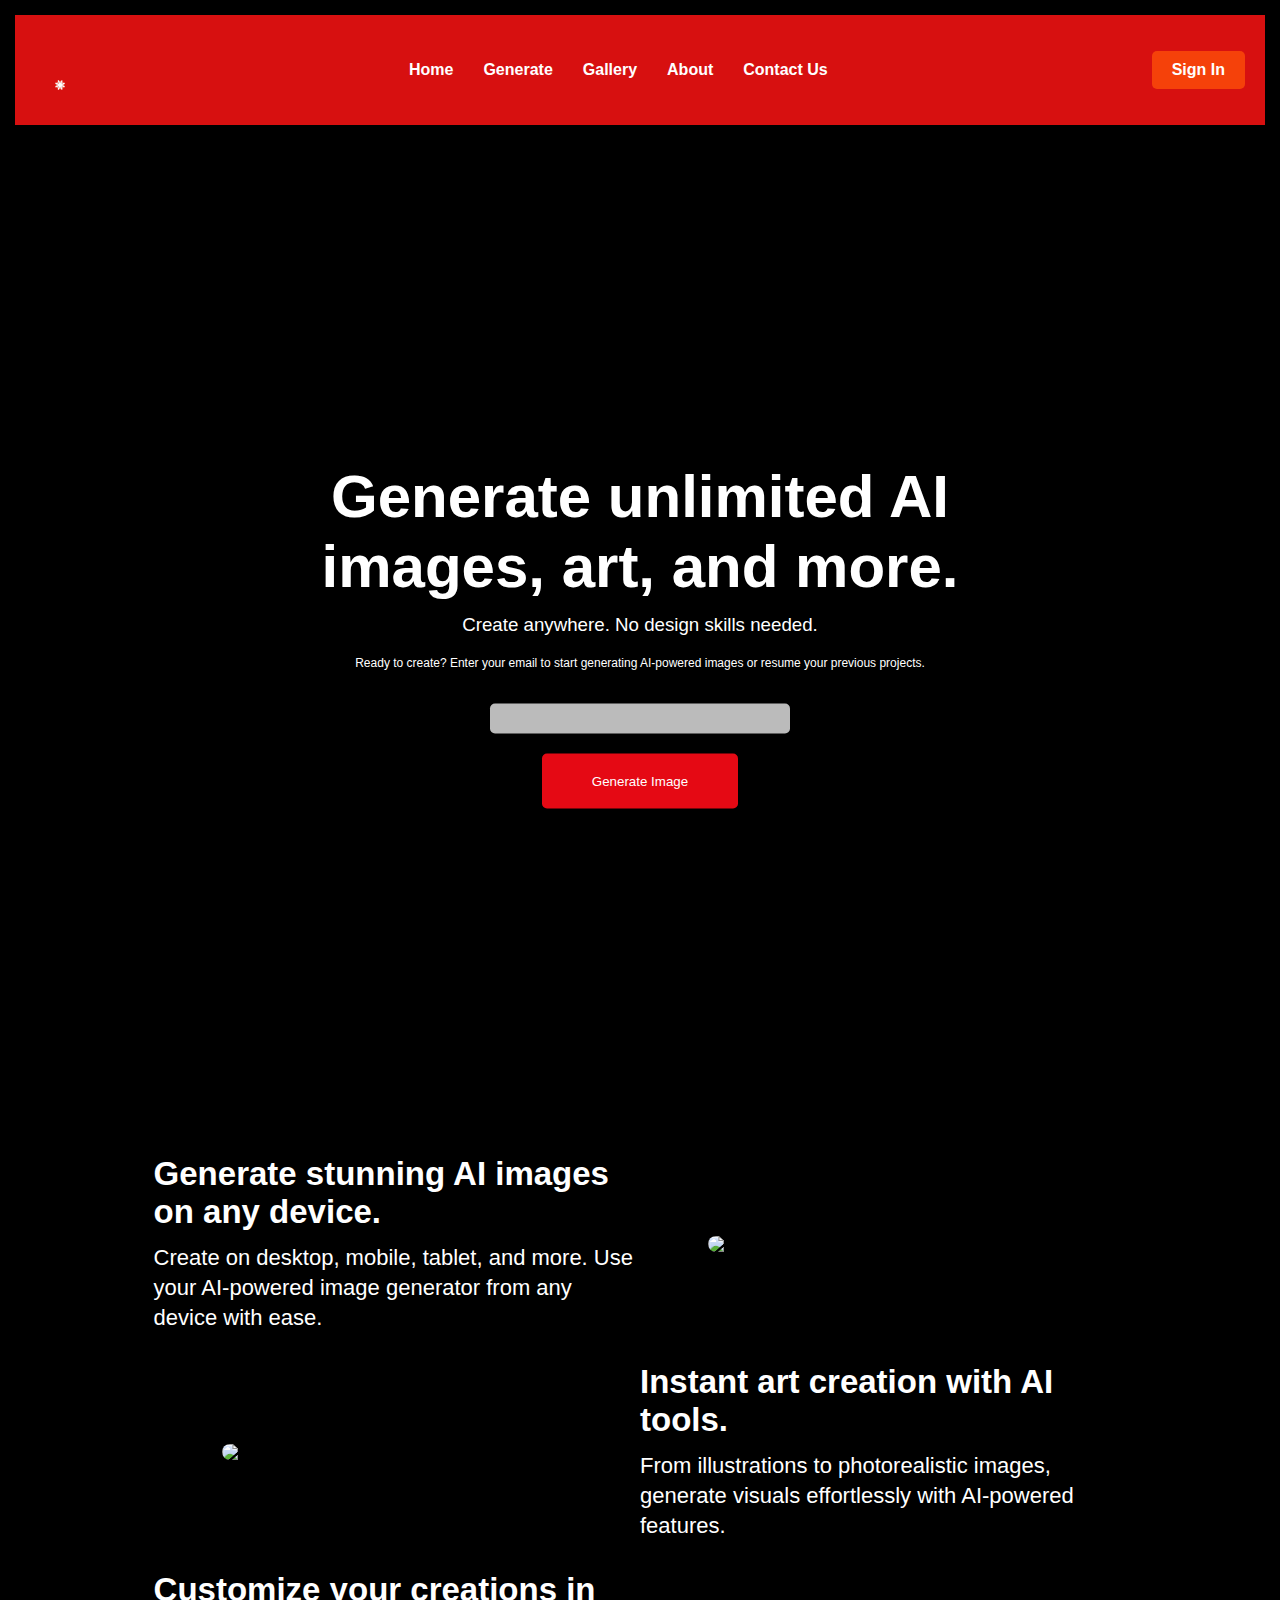
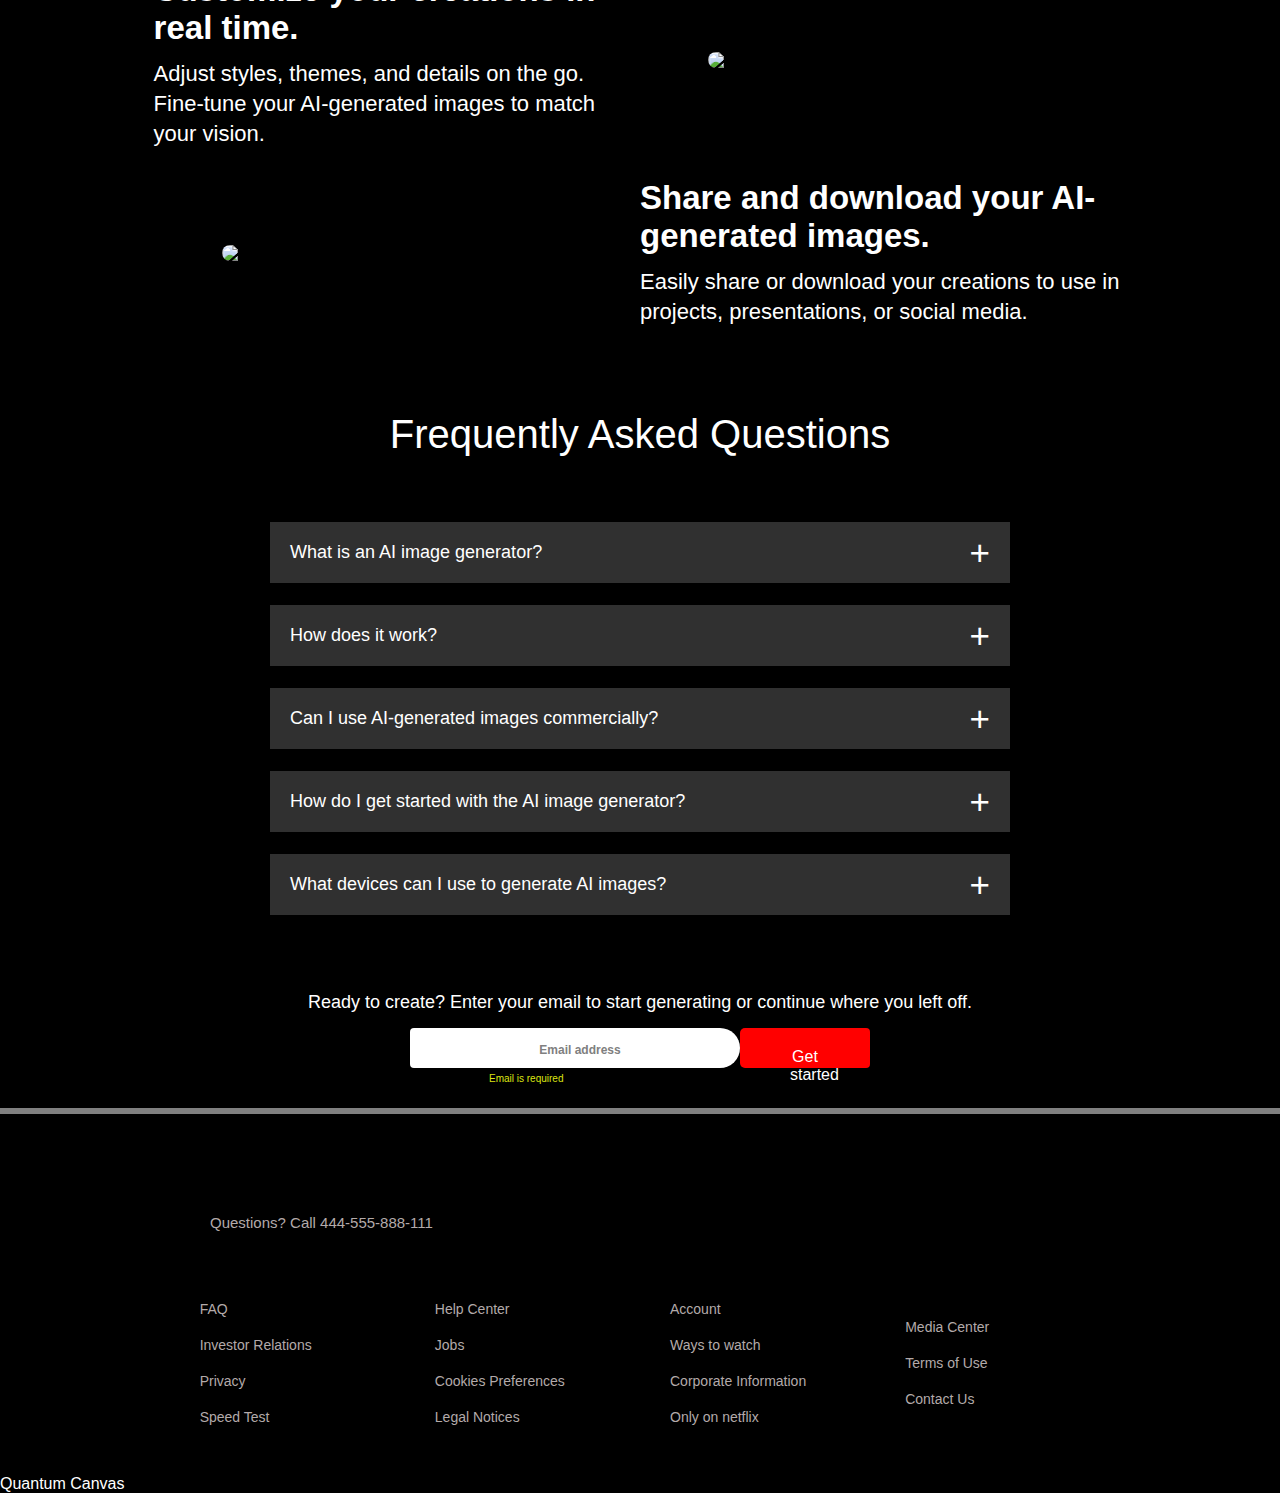
==== ai image generator/index.html @ 0769d2a9 "changes" ====
<!DOCTYPE html>
<html lang="en">
<head>
<meta charset="UTF-8">
<meta name="viewport" content="width=device-width, initial-scale=1.0">
<link rel="stylesheet" href="https://a.pub.network/deepai-org/cls.css">
<link rel="stylesheet" href="https://fonts.googleapis.com/css?family=Audiowide">
<title>Image</title>
<link rel="stylesheet" href="style.css">
<link rel="stylesheet" href="header.css">
<link rel="stylesheet" href="general.css">
</head>
<body>

<div class="header">
<div class="nav">
<img class="logo" src="logo.png">
<ul>
<li><a href="index.html">Home</a></li>
<li><a href="generate.html">Generate</a></li>
<li><a href="gallery.html">Gallery</a></li>
<li><a href="about.html">About</a></li>
<li><a href="contact.html">Contact Us</a></li>
</ul>

<button class="signin">Sign In</button>

</div>


<div class="content">

<h1>Generate unlimited AI images, art, and more.</h1>
<h3>Create anywhere. No design skills needed.</h3>
<p>Ready to create? Enter your email to start generating AI-powered images or resume your previous projects.</p>


<input type="text" id="input">
<button id="btn">Generate Image</button>
<img id="image" class="mainimage" src="" alt="">

</div>
</div>
<div class="features">
    <div class="box1">
      <div class="text">
        <h2>Generate stunning AI images on any device.</h2>
        <p>Create on desktop, mobile, tablet, and more. Use your AI-powered image generator from any device with ease.</p>
      </div>
      <div class="pic">
        <img src="images/feature-1.png" />
      </div>
    </div>
  
    <div class="box1">
      <div class="pic">
        <img src="images/feature-2.png" />
      </div>
      <div class="text">
        <h2>Instant art creation with AI tools.</h2>
        <p>From illustrations to photorealistic images, generate visuals effortlessly with AI-powered features.</p>
      </div>
    </div>
  
    <div class="box1">
      <div class="text">
        <h2>Customize your creations in real time.</h2>
        <p>Adjust styles, themes, and details on the go. Fine-tune your AI-generated images to match your vision.</p>
      </div>
      <div class="pic">
        <img src="images/feature-3.png" />
      </div>
    </div>
  
    <div class="box1">
      <div class="pic">
        <img src="images/feature-4.png" />
      </div>
      <div class="text">
        <h2>Share and download your AI-generated images.</h2>
        <p>Easily share or download your creations to use in projects, presentations, or social media.</p>
      </div>
    </div>
  </div>
  



<div class="faq">
    <h2 style="font-weight: 500;font-size: 40px;">Frequently Asked Questions</h2>
    <ul class="questions">
      <li>
        <input type="radio" name="questions" id="first" />
        <label for="first">
          What is an AI image generator?
        </label>
        <div class="answer">
          <p>An AI image generator uses artificial intelligence to create unique images based on user input. You can create anything from art to photorealistic images without needing any design skills.</p>
        </div>
      </li>
  
      <li>
        <input type="radio" name="questions" id="second" />
        <label for="second">
          How does it work?
        </label>
        <div class="answer">
          <p>You provide a description or prompt, and the AI processes it to generate an image. You can also customize styles, colors, and other features to create exactly what you need.</p>
        </div>
      </li>
  
      <li>
        <input type="radio" name="questions" id="third" />
        <label for="third">
          Can I use AI-generated images commercially?
        </label>
        <div class="answer">
          <p>Yes, depending on the platform's terms and conditions. Make sure to review the usage rights for each image you create to confirm commercial use is allowed.</p>
        </div>
      </li>
  
      <li>
        <input type="radio" name="questions" id="fourth" />
        <label for="fourth">
          How do I get started with the AI image generator?
        </label>
        <div class="answer">
          <p>Simply create an account and start by entering a description for your desired image. You can generate an image in seconds and tweak it as needed.</p>
        </div>
      </li>
  
      <li>
        <input type="radio" name="questions" id="fifth" />
        <label for="fifth">
          What devices can I use to generate AI images?
        </label>
        <div class="answer">
          <p>Our AI image generator works on all major devices, including desktops, tablets, and smartphones. You can create images from anywhere with an internet connection.</p>
        </div>
      </li>
    </ul>
  
    <p style="margin-bottom:15px;">Ready to create? Enter your email to start generating or continue where you left off.</p>
    <form class="input">
      <input class="email" type="email" placeholder="Email address" />
      <button class="getstarted" type="submit">Get started</button>
    </form>
    <small class="note">Email is required</small>
  </div>
  

<div class="footer">
<div class="title"> <h2>Questions? Call 444-555-888-111</h2></div>
<div class="links">
<div class="b1">
<a href="#">FAQ</a>
<a href="#">Investor Relations</a>
<a href="#">Privacy</a>
<a href="#">Speed Test</a>
</div>



<div class="b1">
<a href="#">Help Center</a>
<a href="#">Jobs</a>
<a href="#">Cookies Preferences</a>
<a href="#">Legal Notices</a>
</div>

<div class="b1">
<a href="#">Account</a>
<a href="#">Ways to watch</a>
<a href="#">Corporate Information</a>
<a href="#">Only on netflix</a>
</div>

<div class="b1">
<a href="#">Media Center</a>
<a href="#">Terms of Use</a>
<a href="#">Contact Us</a>

</div>

</div>
</div>


<div class="copyrighttext">
Quantum Canvas
</div>
</div>

</div>
<script src="script.js"></script>

</body>
</html>
---- ai image generator/style.css ----
body {
    font-family: 'Roboto', sans-serif;
    background-color: #141414;
    color: white;
    margin: 0;
    padding: 0;
}


.header{
    background-color: #222;
    text-align: center;   
    background-position: center;
    padding:15px;
    position: relative;
}


.navbar {
    background-color: #222;
    padding: 10px 0;
    display: flex; 
    justify-content: flex-end;
}


nav{
    
    align-items: center;
    display:flex ;
    padding :10px 0;
    
}

.logo{
    width:50px;
    cursor:pointer;
    padding:20px;

}
.navbar ul {
    list-style-type: none;
    padding: 50;
    display: flex;
    justify-content: center;
    justify-content: space-between;
}

.navbar li {
    margin: 0 15px;
}

.navbar a {
    color: white;
    text-decoration: none;
    font-size: 18px;
    transition: color 0.3s;
}

.navbar a:hover {
    color: #e50914; 
}

.content {
    margin-top: 100px;
    text-align: center;
}

input{
    max-width: 350px;
    width: 90%;
    height: 30px;
    border-radius: 20px;
    background: #fffb;
    padding: 5px;
    font-size: 1.2rem;
    color: white;
    text-align: center;
}
input[type="text"] {
    width: 300px;
    padding: 10px;
    margin: 20px auto;
    display: block;
    border: none;
    border-radius: 5px;
}

button {
    padding: 10px 20px;
    background-color: #e50914; 
    color: white;
    border: none;
    border-radius: 5px;
    cursor: pointer;
    transition: background-color 0.3s;
    padding: 20px 50px;
    align-items: center;
}

button:hover {
    background-color: #f40612; 
}

img {
    width:90%;
    max-width: 350px;
    margin-top: 30px;
    border-radius: 10px;
}
---- ai image generator/header.css ----
.header
{
width:100%;
height:100vh;

background-size: cover;
background-position: center;
background-color: black;
position:relative;

}

/* Navigation Bar Styling */
.nav {
display: flex;
justify-content: space-between;
align-items: center;
background-color: #d71010;
padding: 15px 20px;
width:100%;
}

/* Logo Styling */
.logo {
height: 50px;
width: auto;
}

/* Navigation Menu Styling */
.nav ul {
list-style: none;
display: flex;
align-items: center;
}

.nav ul li {
margin: 0 15px;
}

.nav ul li a {
color: #fff;
text-decoration: none;
font-size: 16px;
transition: color 3s ease;
font-weight: bolder;
}

.nav ul li a:hover {

font-size: 23px;
}

/* Sign In Button Styling */
.signin {
background-color: #f5410a;
color: #fff;
border: none;
padding: 10px 20px;
cursor: pointer;
font-size: 16px;
font-weight: bolder;
transition: background-color 0.3s ease;
}

.signin:hover {
background-color: #d64b44;
}


.button
{
outline: none;
border: none;;
}
.content
{
position: absolute;
top:70%;
left:50%;
transform: translate(-50%,-50%);
margin-top: 20px;
background-color: rgb(0, 0, 0);
text-align: center;
}
.content h1
{
font-size: 60px;
line-height: 70px;
width:650px;
font-family: 'Gill Sans', 'Gill Sans MT', Calibri, 'Trebuchet MS', sans-serif;

}
.content h3{
font-family: 'Gill Sans', 'Gill Sans MT', Calibri, 'Trebuchet MS', sans-serif;
margin-bottom: 20px;
margin-top: 12px;
font-weight:200;
}
.content p{
padding-bottom: 14px;
font-size: 12px;
font-weight: 700px;
}
.mainimage
{
    align-content: center;
    align-items: center;
    display: flex;
    margin-left: 150px;;
}
.email
{
height:40px;
border-bottom-left-radius: 4px;
    border-top-left-radius: 4px;
background-color: white;
outline: 0;
border: none;
width:330px;
margin-right: 0px;

}
.email::placeholder
{
font-size: 12px;
padding-left: 10px;
color: gray;
font-weight: 600;
}
.getstarted
{
height: 40px;
margin-left: 0px;
width:130px;
text-align: center;
background-color: red;
color:white;
outline: 0;
border: none;
font-size: 16px;
border-top-right-radius: 4px;
border-bottom-right-radius:4px ;
}
.input
{
display: flex;
align-items: center;
justify-content: center;
}

.features
{
padding:50px 12%;
font-size:22px;
margin-top: 200px;;

}
.box1
{
display: flex;
flex-direction: row;
align-items: center;
flex-wrap: wrap;
width: 100%;
padding:5px 0;


}
.text
{
flex-basis: 50%;
margin-bottom: 20px;

}
.pic
{
flex-basis: 50%;
margin-bottom: 20px;;
}
.pic img
{
display: block;
margin: auto;
width:90%;

}
.text h2{
margin-bottom: 12px;
}
.text p{
line-height: 30px;
font-weight: 200;
}
.faq
{
padding:10px 12%;
text-align:center;
font-size:18px;
}
ul
{
list-style-type: none;


}
.questions
{

margin: 60px auto;
width: 100%;
max-width:750px;
}
.questions li{
list-style: none;
width: 100%;
padding:5px;
}
.questions li label{
display:flex;
background-color: blueviolet;
align-items: center;
padding: 20px;
font-size: 18px;
font-weight: 500;
background-color: #303030;
cursor: pointer;
position:relative;
margin-bottom: 2px;
}
label::after{
content:'+';
position: absolute;
right: 20px;
font-size: 35px;
transition: transform 1s;
}
input[type="radio"]
{
display: none;
}
.questions .answer
{
background-color:#303030;
text-align: left;
padding: 0 20px;
max-height: 0;
overflow: hidden;
margin-top: 6px;
margin-bottom: 6px;
transition: max-height 0.5s,padding 0.5s;
}
.questions input[type="radio"]:checked + label + .answer
{
max-height: 600px;
padding: 30px 20px;
}

.questions input[type="radio"]:checked + label::after
{
transform: rotate(135deg);
}
.note
{

position: absolute;
left: 489px;
font-size: 10px;
color:rgb(219, 229, 18);
padding-top: 5px;
}
.footer
{
display:flex;
flex-direction: column;
border-top:6px solid gray;
margin-top:30px;
width:100%;
}
.title
{
margin-left: 210px;
margin-top: 100px;
color:#b3aaaa
}
.footer h2{
font-size: 15px;
font-weight: 200;

}
.links
{

display: flex;
padding: 20px;
margin-top: 20px;
justify-content: center;

}
.b1
{
display: flex;
flex-direction: column;
padding: 20px;

flex-basis: 18%;
justify-content: center;
align-items: left;
margin-right: 12px;

}
.links a{
text-decoration: none;
font-size: 14px;
color:#b3aaaa;
padding: 10px;;
}
.last
{
display:flex;
flex-direction: column;
margin-left: 210px;
justify-content: left;
color:#b3aaaa;
}
.last button{
margin-bottom: 33px;

}
---- ai image generator/general.css ----
*
{
    font-family: 'Gill Sans', 'Gill Sans MT', Calibri, 'Trebuchet MS', sans-serif;
    margin: 0;
    padding: 0;
    box-sizing: border-box;
}
body
{
    background-color: black;
    color:#fff;
    
}
.links a:hover
{
  color:dodgerblue;
 
}
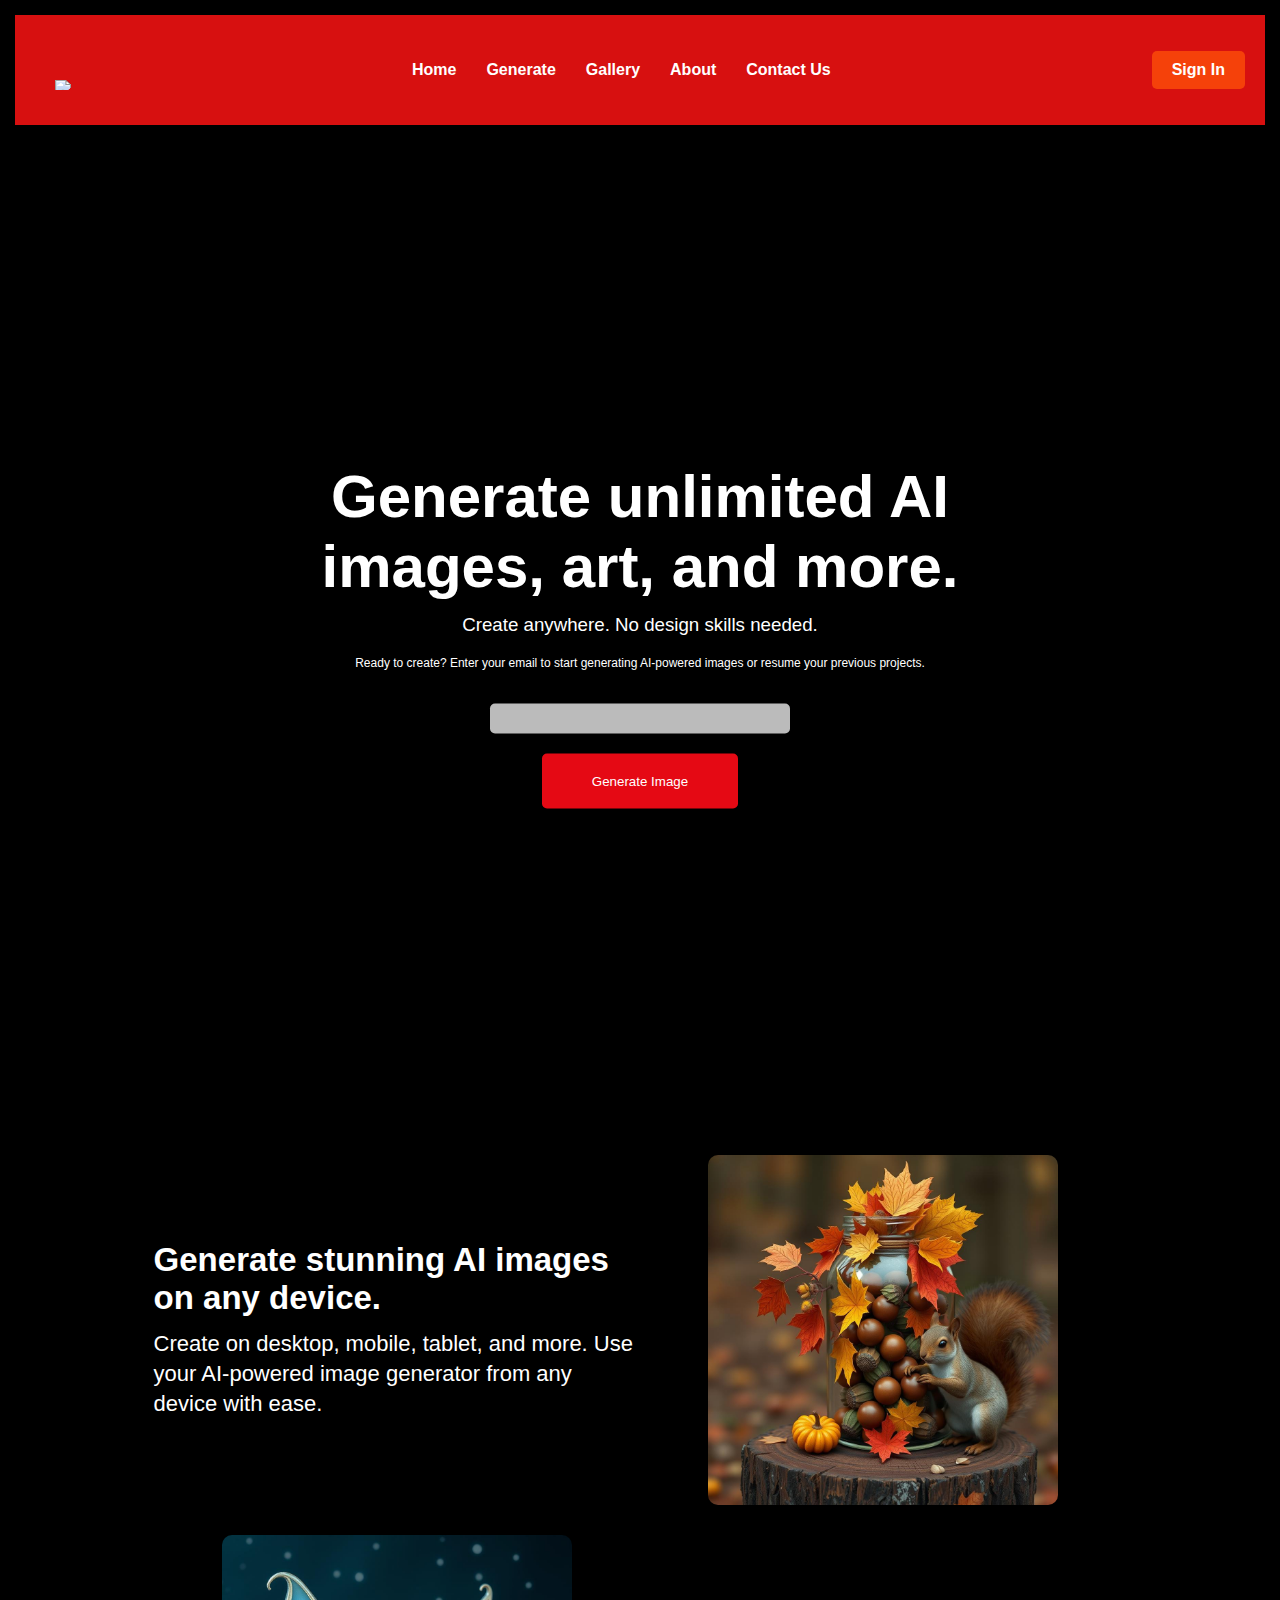
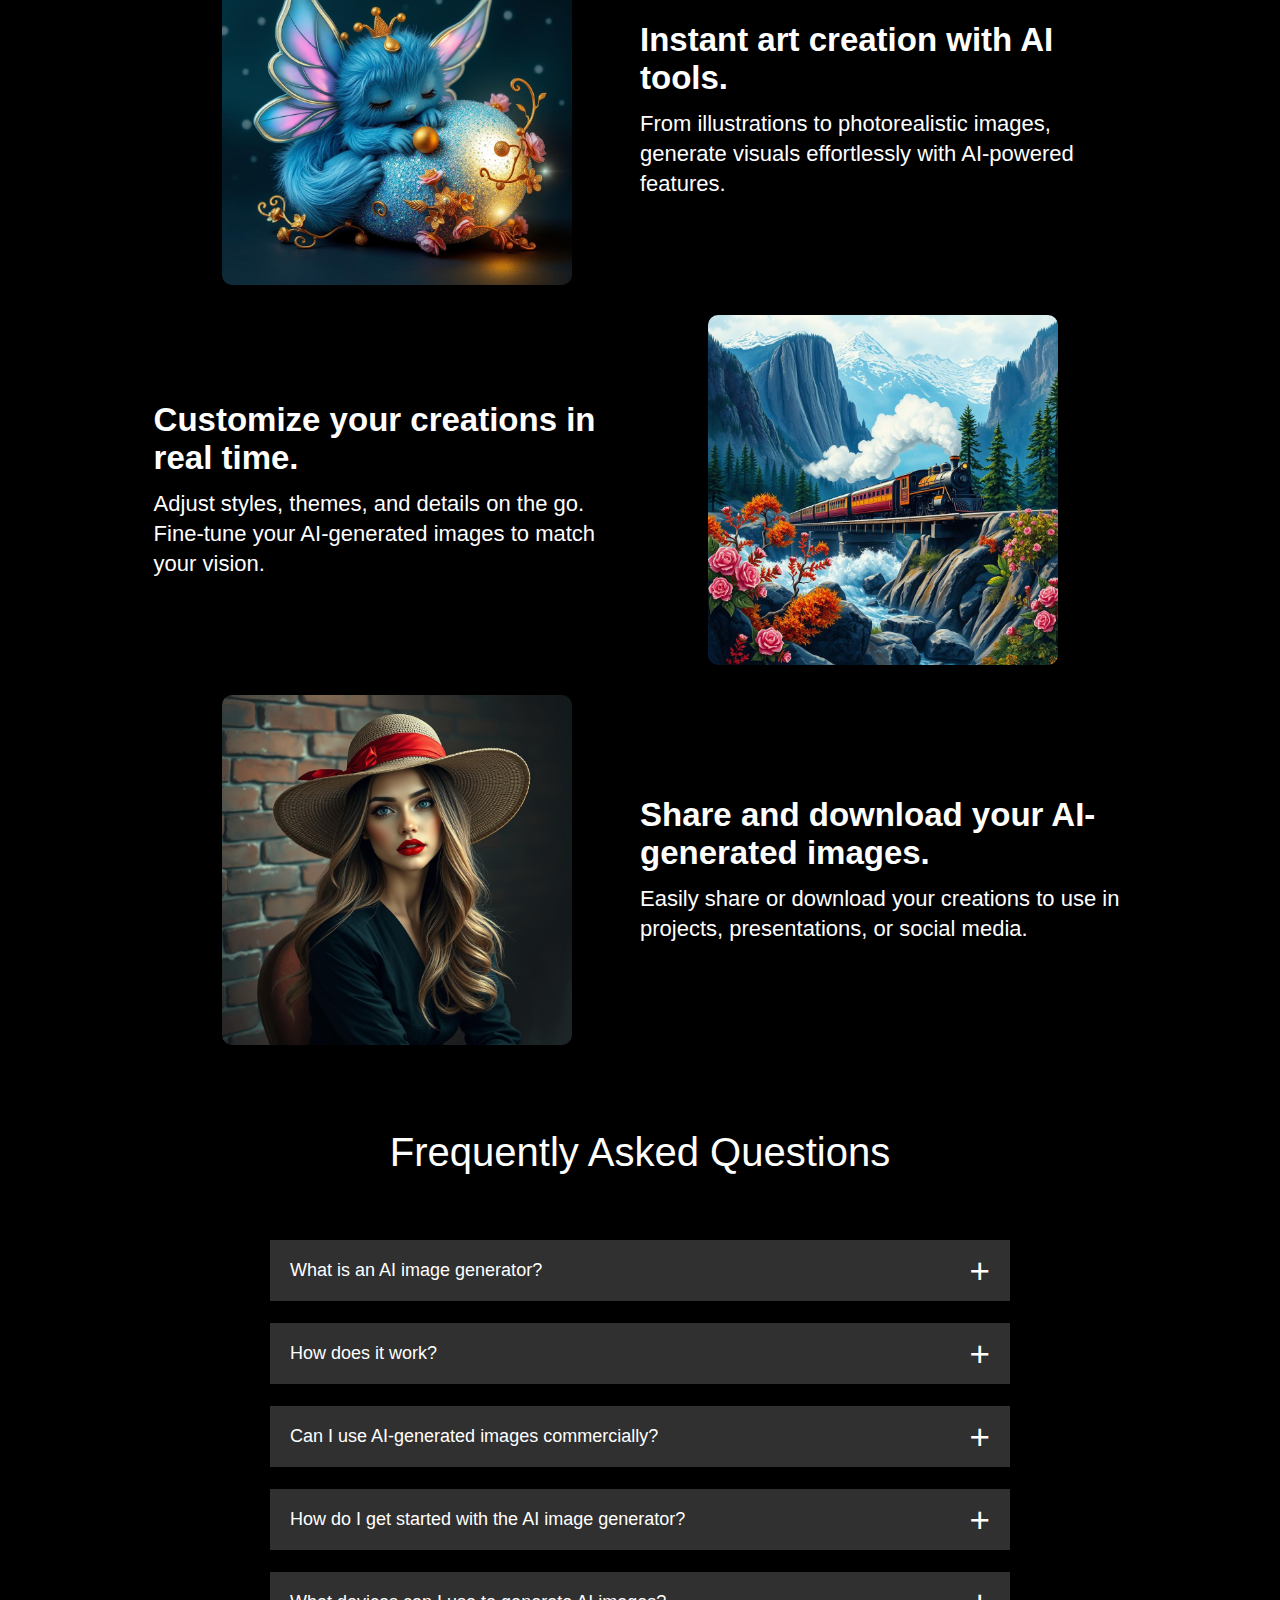
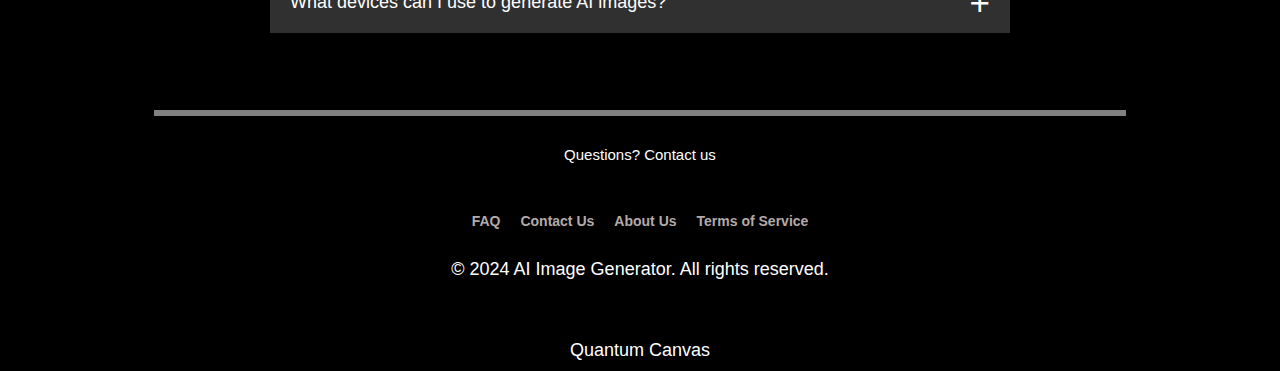
==== commit a2826b6d: "changes" ====
--- a/ai image generator/index.html
+++ b/ai image generator/index.html
@@ -48,13 +48,13 @@
         <p>Create on desktop, mobile, tablet, and more. Use your AI-powered image generator from any device with ease.</p>
       </div>
       <div class="pic">
-        <img src="images/feature-1.png" />
+        <img src="feature1.png" />
       </div>
     </div>
   
     <div class="box1">
       <div class="pic">
-        <img src="images/feature-2.png" />
+        <img src="feature2.png" />
       </div>
       <div class="text">
         <h2>Instant art creation with AI tools.</h2>
@@ -68,13 +68,13 @@
         <p>Adjust styles, themes, and details on the go. Fine-tune your AI-generated images to match your vision.</p>
       </div>
       <div class="pic">
-        <img src="images/feature-3.png" />
+        <img src="feature3.png" />
       </div>
     </div>
   
     <div class="box1">
       <div class="pic">
-        <img src="images/feature-4.png" />
+        <img src="feature4.png" />
       </div>
       <div class="text">
         <h2>Share and download your AI-generated images.</h2>
@@ -140,50 +140,34 @@
       </li>
     </ul>
   
-    <p style="margin-bottom:15px;">Ready to create? Enter your email to start generating or continue where you left off.</p>
+    <!-- <p style="margin-bottom:15px;">Ready to create? Enter your email to start generating or continue where you left off.</p>
     <form class="input">
       <input class="email" type="email" placeholder="Email address" />
       <button class="getstarted" type="submit">Get started</button>
     </form>
     <small class="note">Email is required</small>
   </div>
+   -->
+
+   <footer class="footer">
+    <div class="footer-content">
+      <div class="contact-info">
+        <h2>Questions? Contact us</h2>
+      </div>
   
-
-<div class="footer">
-<div class="title"> <h2>Questions? Call 444-555-888-111</h2></div>
-<div class="links">
-<div class="b1">
-<a href="#">FAQ</a>
-<a href="#">Investor Relations</a>
-<a href="#">Privacy</a>
-<a href="#">Speed Test</a>
-</div>
-
-
-
-<div class="b1">
-<a href="#">Help Center</a>
-<a href="#">Jobs</a>
-<a href="#">Cookies Preferences</a>
-<a href="#">Legal Notices</a>
-</div>
-
-<div class="b1">
-<a href="#">Account</a>
-<a href="#">Ways to watch</a>
-<a href="#">Corporate Information</a>
-<a href="#">Only on netflix</a>
-</div>
-
-<div class="b1">
-<a href="#">Media Center</a>
-<a href="#">Terms of Use</a>
-<a href="#">Contact Us</a>
-
-</div>
-
-</div>
-</div>
+      <div class="links">
+        <a href="#">FAQ</a>
+        <a href="#">Contact Us</a>
+        <a href="#">About Us</a>
+        <a href="#">Terms of Service</a>
+      </div>
+    </div>
+  
+    <div class="copyright">
+      <p>&copy; 2024 AI Image Generator. All rights reserved.</p>
+    </div>
+  </footer>
+  
 
 
 <div class="copyrighttext">
--- a/ai image generator/header.css
+++ b/ai image generator/header.css
@@ -10,7 +10,7 @@
 
 }
 
-/* Navigation Bar Styling */
+
 .nav {
 display: flex;
 justify-content: space-between;
@@ -270,11 +270,14 @@
 }
 .footer
 {
+  
+    padding: 30px;
 display:flex;
 flex-direction: column;
 border-top:6px solid gray;
 margin-top:30px;
 width:100%;
+margin-bottom: 30px;
 }
 .title
 {
@@ -313,6 +316,7 @@
 font-size: 14px;
 color:#b3aaaa;
 padding: 10px;;
+font-weight: bolder;
 }
 .last
 {
--- a/ai image generator/general.css
+++ b/ai image generator/general.css
@@ -9,11 +9,11 @@
 body
 {
     background-color: black;
-    color:#fff;
+
     
 }
 .links a:hover
 {
-  color:dodgerblue;
+  color:rgb(239, 47, 9);
  
 } 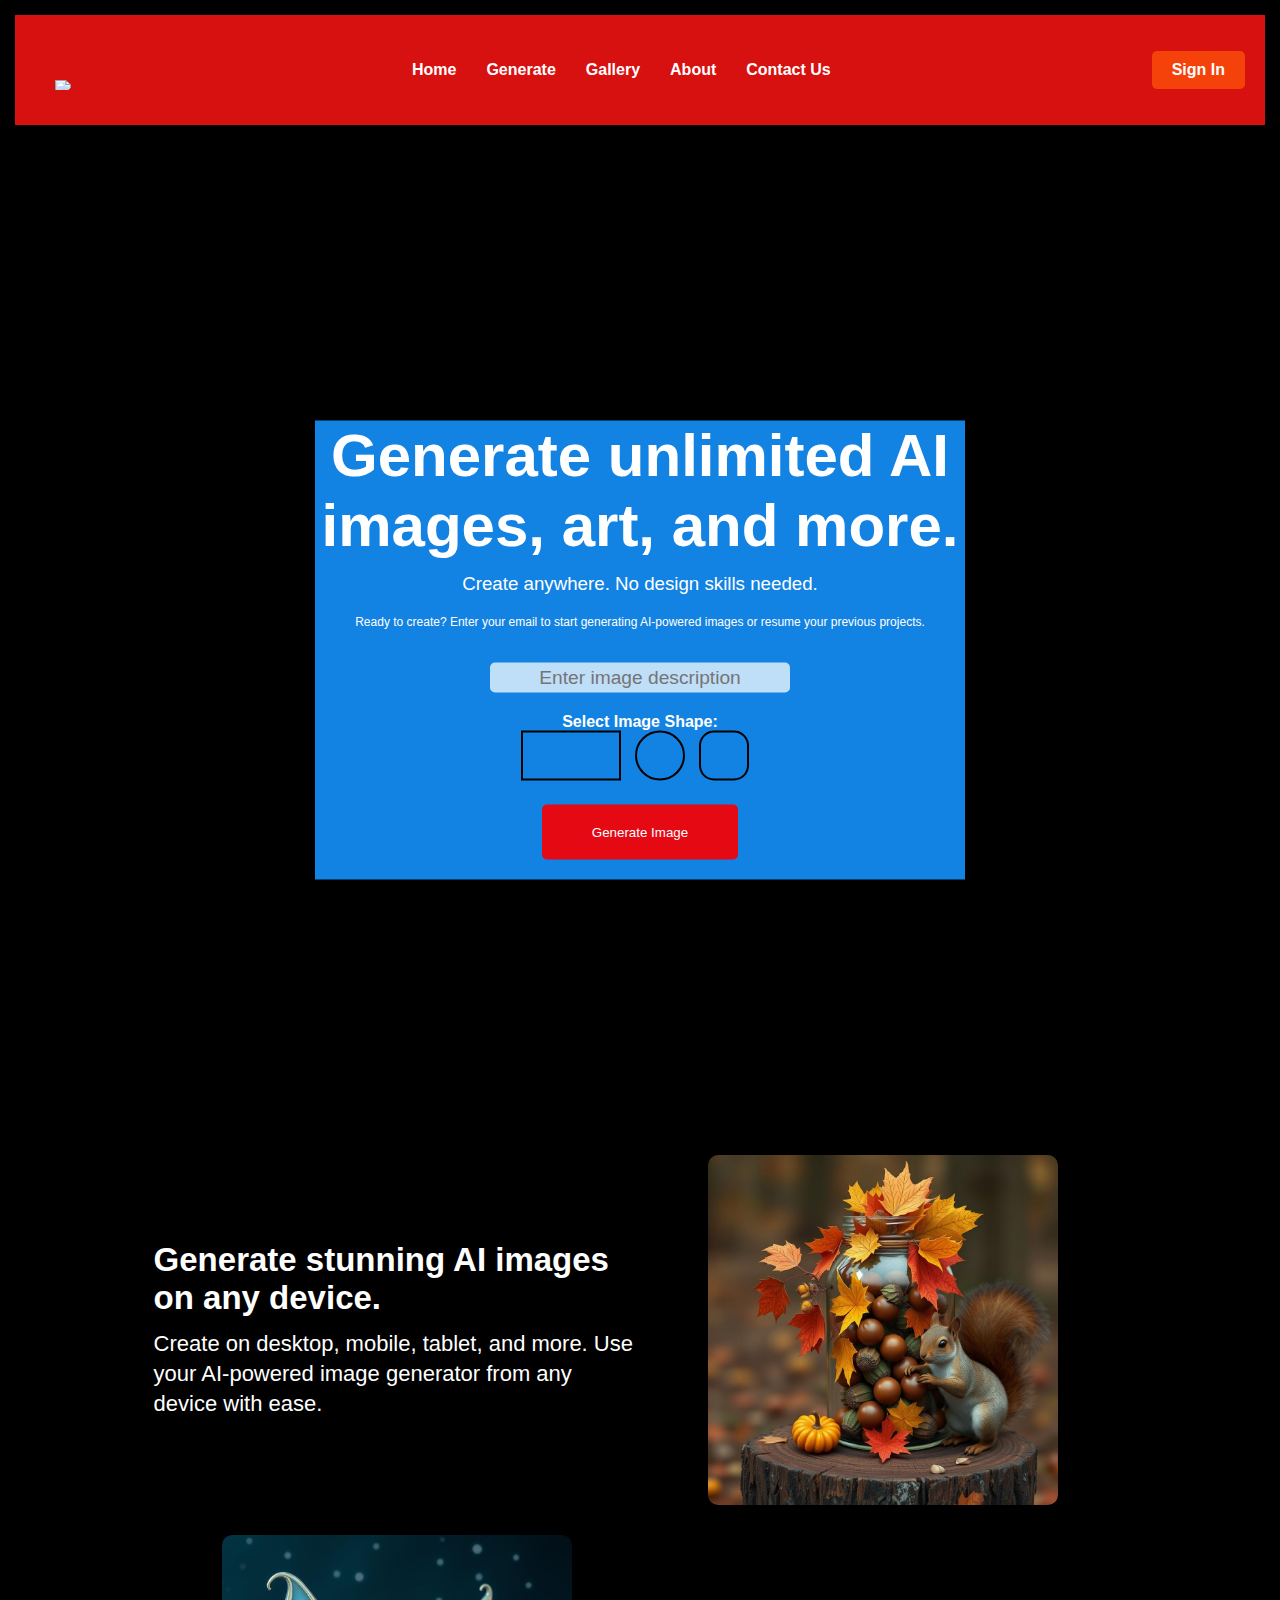
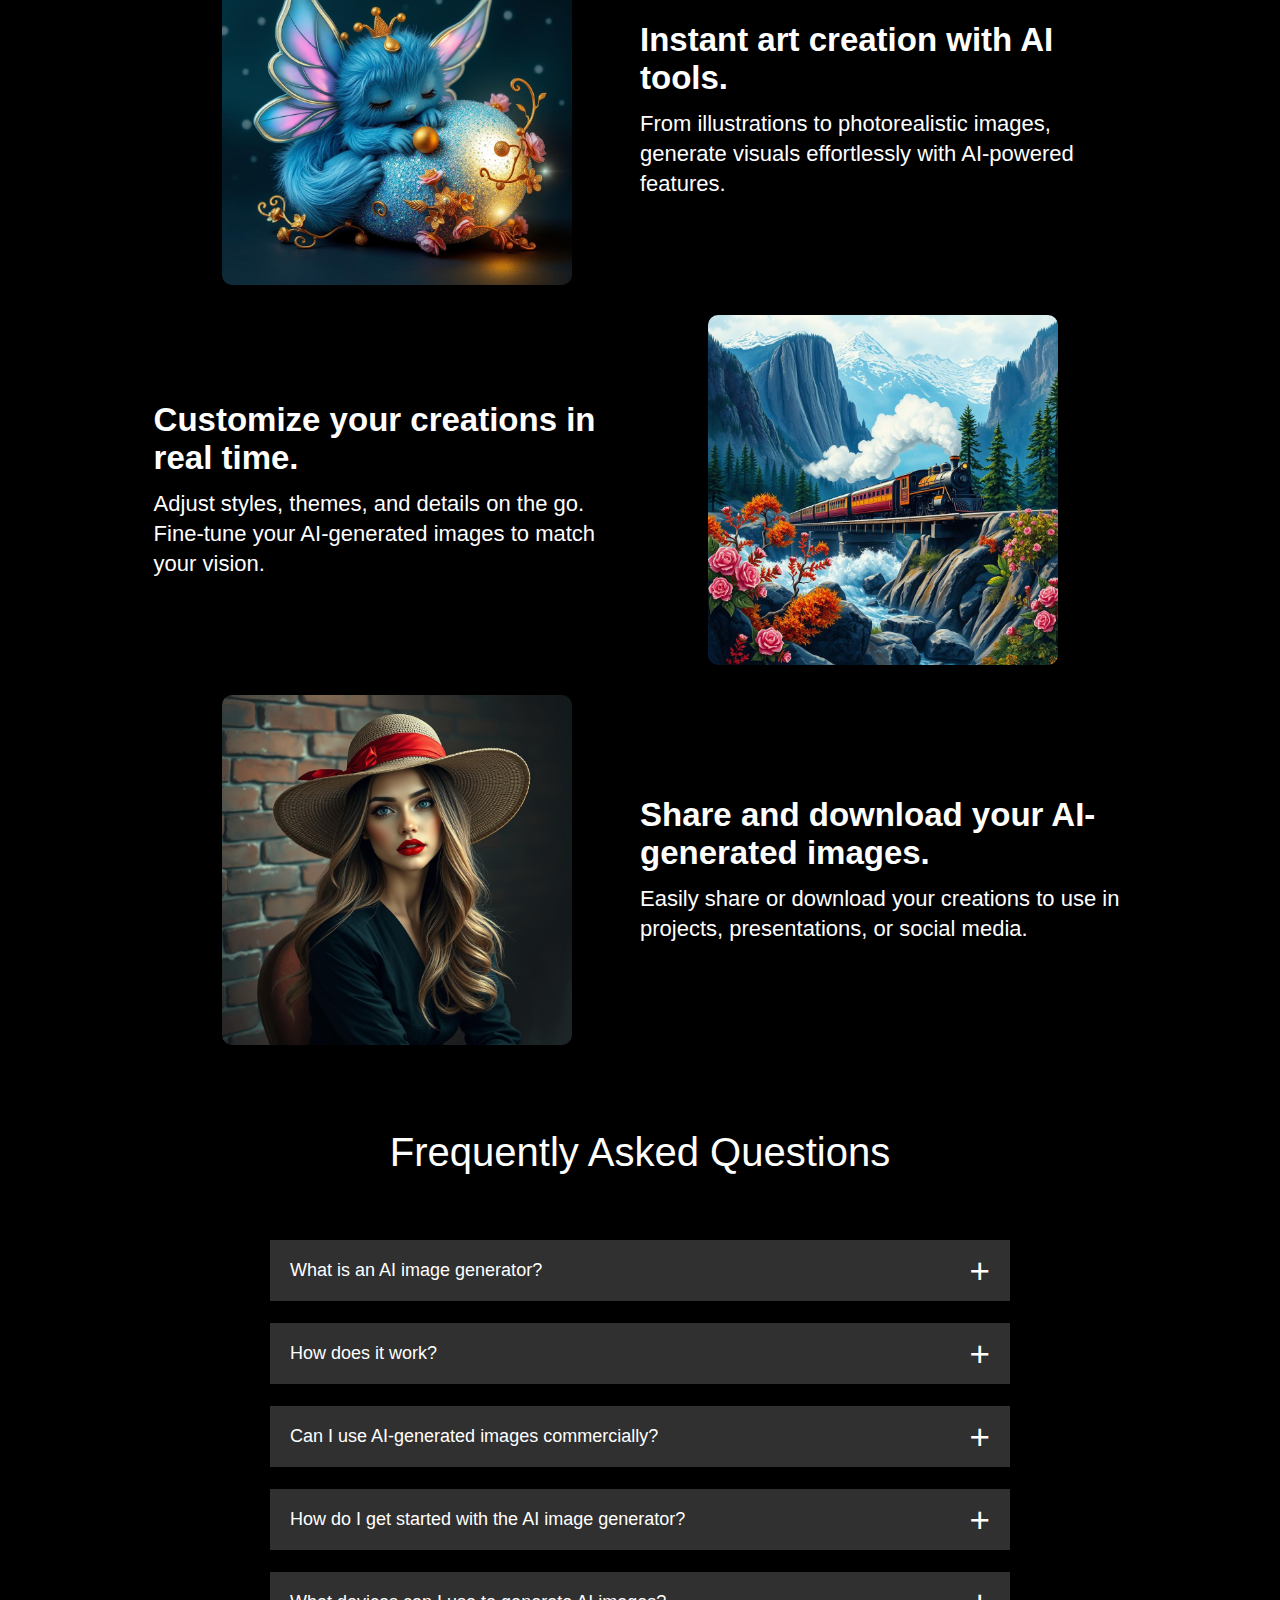
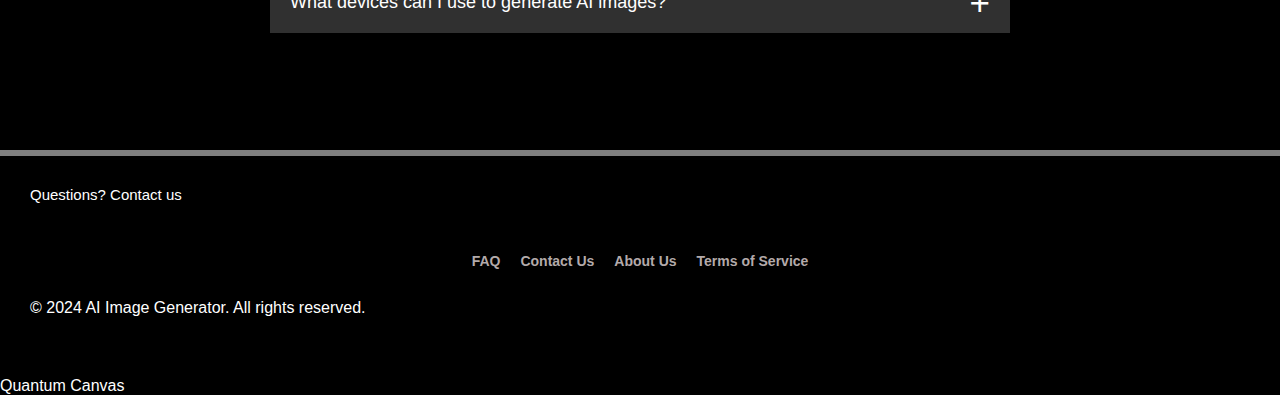
==== commit fc56c4ee: "changes" ====
--- a/ai image generator/index.html
+++ b/ai image generator/index.html
@@ -1,182 +1,225 @@
 <!DOCTYPE html>
 <html lang="en">
 <head>
-<meta charset="UTF-8">
-<meta name="viewport" content="width=device-width, initial-scale=1.0">
-<link rel="stylesheet" href="https://a.pub.network/deepai-org/cls.css">
-<link rel="stylesheet" href="https://fonts.googleapis.com/css?family=Audiowide">
-<title>Image</title>
-<link rel="stylesheet" href="style.css">
-<link rel="stylesheet" href="header.css">
-<link rel="stylesheet" href="general.css">
+    <meta charset="UTF-8">
+    <meta name="viewport" content="width=device-width, initial-scale=1.0">
+    <link rel="stylesheet" href="https://a.pub.network/deepai-org/cls.css">
+    <link rel="stylesheet" href="https://fonts.googleapis.com/css?family=Audiowide">
+    <title>Image</title>
+    <link rel="stylesheet" href="style.css">
+    <link rel="stylesheet" href="header.css">
+    <link rel="stylesheet" href="general.css">
+    <style>
+        /* Add this CSS for shape selection */
+        .shape-selection {
+            margin: 20px 0;
+        }
+        
+        .shape-option {
+            display: inline-block;
+            width: 50px;
+            height: 50px;
+            border: 2px solid #000;
+            margin-right: 10px;
+            cursor: pointer;
+        }
+
+        .rectangle {
+            width: 100px;
+            height: 50px;
+        }
+
+        .circle {
+            border-radius: 50%;
+        }
+
+        .rounded {
+            border-radius: 15px;
+        }
+
+        /* Main image styles */
+        #image {
+            width: 300px; /* Adjust as needed */
+            height: auto;
+            display: block;
+            margin-top: 20px;
+            transition: border-radius 0.3s ease; /* Smooth transition */
+        }
+    </style>
 </head>
 <body>
 
 <div class="header">
-<div class="nav">
-<img class="logo" src="logo.png">
-<ul>
-<li><a href="index.html">Home</a></li>
-<li><a href="generate.html">Generate</a></li>
-<li><a href="gallery.html">Gallery</a></li>
-<li><a href="about.html">About</a></li>
-<li><a href="contact.html">Contact Us</a></li>
-</ul>
-
-<button class="signin">Sign In</button>
-
-</div>
-
-
-<div class="content">
-
-<h1>Generate unlimited AI images, art, and more.</h1>
-<h3>Create anywhere. No design skills needed.</h3>
-<p>Ready to create? Enter your email to start generating AI-powered images or resume your previous projects.</p>
-
-
-<input type="text" id="input">
-<button id="btn">Generate Image</button>
-<img id="image" class="mainimage" src="" alt="">
-
-</div>
-</div>
+    <div class="nav">
+        <img class="logo" src="logo.png">
+        <ul>
+            <li><a href="index.html">Home</a></li>
+            <li><a href="generate.html">Generate</a></li>
+            <li><a href="gallery.html">Gallery</a></li>
+            <li><a href="about.html">About</a></li>
+            <li><a href="contact.html">Contact Us</a></li>
+        </ul>
+
+        <button class="signin">Sign In</button>
+    </div>
+
+    <div class="content">
+        <h1>Generate unlimited AI images, art, and more.</h1>
+        <h3>Create anywhere. No design skills needed.</h3>
+        <p>Ready to create? Enter your email to start generating AI-powered images or resume your previous projects.</p>
+
+        <input type="text" id="input" placeholder="Enter image description">
+        <div class="shape-selection">
+            <h4>Select Image Shape:</h4>
+            <div class="shape-option rectangle" onclick="setShape('rectangle')"></div>
+            <div class="shape-option circle" onclick="setShape('circle')"></div>
+            <div class="shape-option rounded" onclick="setShape('rounded')"></div>
+        </div>
+        <button id="btn">Generate Image</button>
+        <img id="image" class="mainimage" src="" alt="">
+    </div>
+</div>
+
 <div class="features">
     <div class="box1">
-      <div class="text">
-        <h2>Generate stunning AI images on any device.</h2>
-        <p>Create on desktop, mobile, tablet, and more. Use your AI-powered image generator from any device with ease.</p>
-      </div>
-      <div class="pic">
-        <img src="feature1.png" />
-      </div>
-    </div>
-  
-    <div class="box1">
-      <div class="pic">
-        <img src="feature2.png" />
-      </div>
-      <div class="text">
-        <h2>Instant art creation with AI tools.</h2>
-        <p>From illustrations to photorealistic images, generate visuals effortlessly with AI-powered features.</p>
-      </div>
-    </div>
-  
-    <div class="box1">
-      <div class="text">
-        <h2>Customize your creations in real time.</h2>
-        <p>Adjust styles, themes, and details on the go. Fine-tune your AI-generated images to match your vision.</p>
-      </div>
-      <div class="pic">
-        <img src="feature3.png" />
-      </div>
-    </div>
-  
-    <div class="box1">
-      <div class="pic">
-        <img src="feature4.png" />
-      </div>
-      <div class="text">
-        <h2>Share and download your AI-generated images.</h2>
-        <p>Easily share or download your creations to use in projects, presentations, or social media.</p>
-      </div>
-    </div>
-  </div>
-  
-
-
+        <div class="text">
+            <h2>Generate stunning AI images on any device.</h2>
+            <p>Create on desktop, mobile, tablet, and more. Use your AI-powered image generator from any device with ease.</p>
+        </div>
+        <div class="pic">
+            <img src="feature1.png" />
+        </div>
+    </div>
+
+    <div class="box1">
+        <div class="pic">
+            <img src="feature2.png" />
+        </div>
+        <div class="text">
+            <h2>Instant art creation with AI tools.</h2>
+            <p>From illustrations to photorealistic images, generate visuals effortlessly with AI-powered features.</p>
+        </div>
+    </div>
+
+    <div class="box1">
+        <div class="text">
+            <h2>Customize your creations in real time.</h2>
+            <p>Adjust styles, themes, and details on the go. Fine-tune your AI-generated images to match your vision.</p>
+        </div>
+        <div class="pic">
+            <img src="feature3.png" />
+        </div>
+    </div>
+
+    <div class="box1">
+        <div class="pic">
+            <img src="feature4.png" />
+        </div>
+        <div class="text">
+            <h2>Share and download your AI-generated images.</h2>
+            <p>Easily share or download your creations to use in projects, presentations, or social media.</p>
+        </div>
+    </div>
+</div>
 
 <div class="faq">
     <h2 style="font-weight: 500;font-size: 40px;">Frequently Asked Questions</h2>
     <ul class="questions">
-      <li>
-        <input type="radio" name="questions" id="first" />
-        <label for="first">
-          What is an AI image generator?
-        </label>
-        <div class="answer">
-          <p>An AI image generator uses artificial intelligence to create unique images based on user input. You can create anything from art to photorealistic images without needing any design skills.</p>
-        </div>
-      </li>
-  
-      <li>
-        <input type="radio" name="questions" id="second" />
-        <label for="second">
-          How does it work?
-        </label>
-        <div class="answer">
-          <p>You provide a description or prompt, and the AI processes it to generate an image. You can also customize styles, colors, and other features to create exactly what you need.</p>
-        </div>
-      </li>
-  
-      <li>
-        <input type="radio" name="questions" id="third" />
-        <label for="third">
-          Can I use AI-generated images commercially?
-        </label>
-        <div class="answer">
-          <p>Yes, depending on the platform's terms and conditions. Make sure to review the usage rights for each image you create to confirm commercial use is allowed.</p>
-        </div>
-      </li>
-  
-      <li>
-        <input type="radio" name="questions" id="fourth" />
-        <label for="fourth">
-          How do I get started with the AI image generator?
-        </label>
-        <div class="answer">
-          <p>Simply create an account and start by entering a description for your desired image. You can generate an image in seconds and tweak it as needed.</p>
-        </div>
-      </li>
-  
-      <li>
-        <input type="radio" name="questions" id="fifth" />
-        <label for="fifth">
-          What devices can I use to generate AI images?
-        </label>
-        <div class="answer">
-          <p>Our AI image generator works on all major devices, including desktops, tablets, and smartphones. You can create images from anywhere with an internet connection.</p>
-        </div>
-      </li>
+        <li>
+            <input type="radio" name="questions" id="first" />
+            <label for="first">What is an AI image generator?</label>
+            <div class="answer">
+                <p>An AI image generator uses artificial intelligence to create unique images based on user input. You can create anything from art to photorealistic images without needing any design skills.</p>
+            </div>
+        </li>
+
+        <li>
+            <input type="radio" name="questions" id="second" />
+            <label for="second">How does it work?</label>
+            <div class="answer">
+                <p>You provide a description or prompt, and the AI processes it to generate an image. You can also customize styles, colors, and other features to create exactly what you need.</p>
+            </div>
+        </li>
+
+        <li>
+            <input type="radio" name="questions" id="third" />
+            <label for="third">Can I use AI-generated images commercially?</label>
+            <div class="answer">
+                <p>Yes, depending on the platform's terms and conditions. Make sure to review the usage rights for each image you create to confirm commercial use is allowed.</p>
+            </div>
+        </li>
+
+        <li>
+            <input type="radio" name="questions" id="fourth" />
+            <label for="fourth">How do I get started with the AI image generator?</label>
+            <div class="answer">
+                <p>Simply create an account and start by entering a description for your desired image. You can generate an image in seconds and tweak it as needed.</p>
+            </div>
+        </li>
+
+        <li>
+            <input type="radio" name="questions" id="fifth" />
+            <label for="fifth">What devices can I use to generate AI images?</label>
+            <div class="answer">
+                <p>Our AI image generator works on all major devices, including desktops, tablets, and smartphones. You can create images from anywhere with an internet connection.</p>
+            </div>
+        </li>
     </ul>
-  
-    <!-- <p style="margin-bottom:15px;">Ready to create? Enter your email to start generating or continue where you left off.</p>
-    <form class="input">
-      <input class="email" type="email" placeholder="Email address" />
-      <button class="getstarted" type="submit">Get started</button>
-    </form>
-    <small class="note">Email is required</small>
-  </div>
-   -->
-
-   <footer class="footer">
+</div>
+
+<footer class="footer">
     <div class="footer-content">
-      <div class="contact-info">
-        <h2>Questions? Contact us</h2>
-      </div>
-  
-      <div class="links">
-        <a href="#">FAQ</a>
-        <a href="#">Contact Us</a>
-        <a href="#">About Us</a>
-        <a href="#">Terms of Service</a>
-      </div>
-    </div>
-  
+        <div class="contact-info">
+            <h2>Questions? Contact us</h2>
+        </div>
+
+        <div class="links">
+            <a href="#">FAQ</a>
+            <a href="#">Contact Us</a>
+            <a href="#">About Us</a>
+            <a href="#">Terms of Service</a>
+        </div>
+    </div>
+
     <div class="copyright">
-      <p>&copy; 2024 AI Image Generator. All rights reserved.</p>
-    </div>
-  </footer>
-  
-
+        <p>&copy; 2024 AI Image Generator. All rights reserved.</p>
+    </div>
+</footer>
 
 <div class="copyrighttext">
-Quantum Canvas
-</div>
-</div>
-
-</div>
+    Quantum Canvas
+</div>
+
 <script src="script.js"></script>
+<script>
+    // JavaScript to handle shape selection and image display
+    let selectedShape = 'rectangle'; // Default shape
+
+    function setShape(shape) {
+        selectedShape = shape;
+        const imageElement = document.getElementById('image');
+        
+        // Clear existing styles
+        imageElement.className = ''; 
+
+        // Apply new shape class
+        if (selectedShape === 'rectangle') {
+            imageElement.style.borderRadius = '0';
+        } else if (selectedShape === 'circle') {
+            imageElement.style.borderRadius = '50%'; // Circle shape
+        } else if (selectedShape === 'rounded') {
+            imageElement.style.borderRadius = '15px'; // Rounded corners
+        }
+    }
+
+    document.getElementById('btn').onclick = function() {
+        const imageInput = document.getElementById('input').value;
+        const imageElement = document.getElementById('image');
+        // For demonstration purposes, we'll just set a static image URL
+        // Replace with your image generation logic
+        imageElement.src = 'https://via.placeholder.com/300'; // Replace with generated image URL
+    };
+</script>
 
 </body>
-</html>+</html>
--- a/ai image generator/header.css
+++ b/ai image generator/header.css
@@ -79,7 +79,8 @@
 left:50%;
 transform: translate(-50%,-50%);
 margin-top: 20px;
-background-color: rgb(0, 0, 0);
+/* background-color: rgb(0, 0, 0); */
+background-color: rgb(18, 130, 227);
 text-align: center;
 }
 .content h1
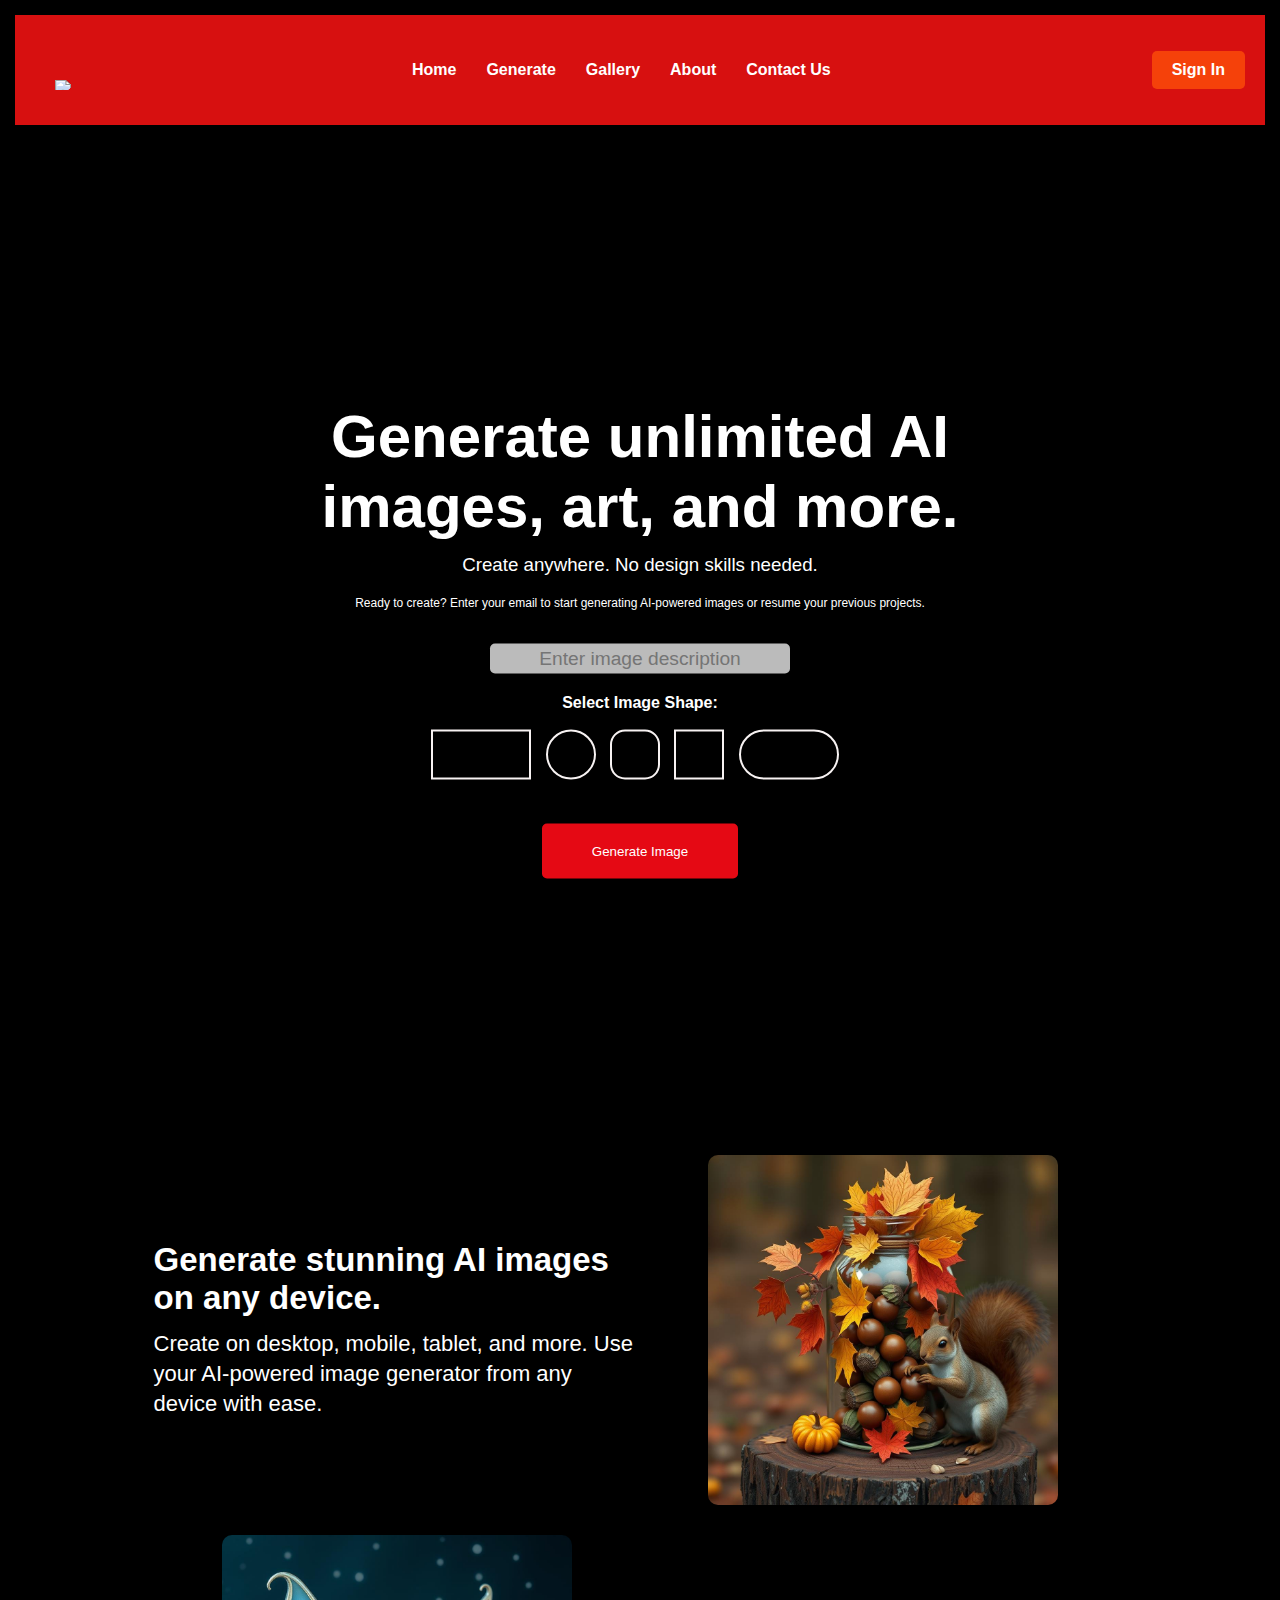
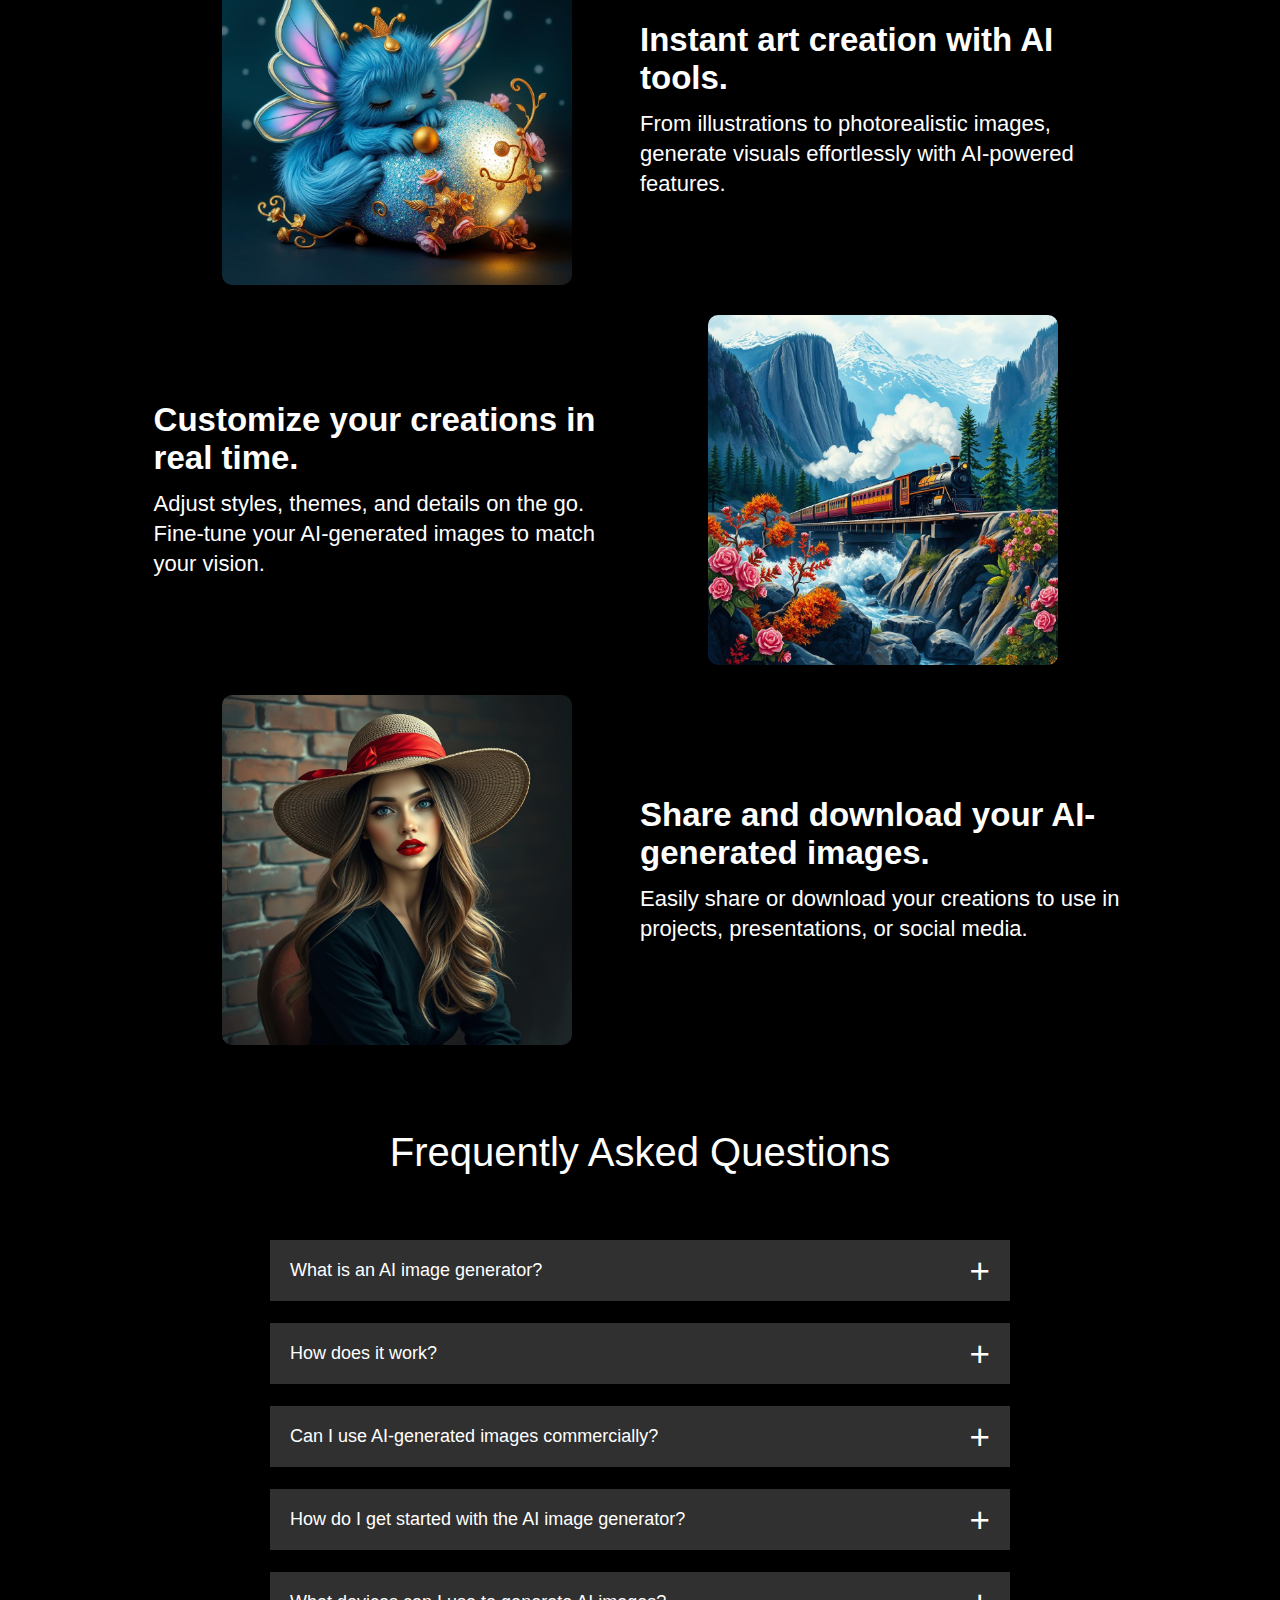
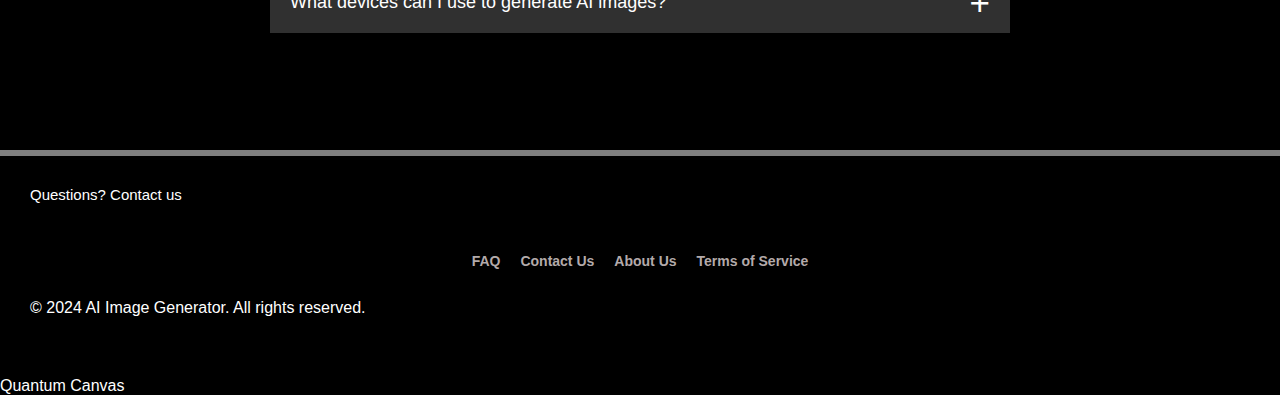
==== commit 6d5c0cae: "changes" ====
--- a/ai image generator/index.html
+++ b/ai image generator/index.html
@@ -13,15 +13,17 @@
         /* Add this CSS for shape selection */
         .shape-selection {
             margin: 20px 0;
+            padding-bottom: 20px;
         }
         
         .shape-option {
             display: inline-block;
             width: 50px;
             height: 50px;
-            border: 2px solid #000;
+            border: 2px solid #f7f2f2;
             margin-right: 10px;
             cursor: pointer;
+            position: relative;
         }
 
         .rectangle {
@@ -35,6 +37,25 @@
 
         .rounded {
             border-radius: 15px;
+        }
+
+        .square {
+            width: 50px;
+            height: 50px;
+        }
+
+        .oval {
+            border-radius: 25px;
+            width: 100px;
+            height: 50px;
+        }
+
+        .trapezoid {
+            width: 100px;
+            height: 0;
+            border-left: 50px solid transparent;
+            border-right: 50px solid transparent;
+            border-bottom: 30px solid #000;
         }
 
         /* Main image styles */
@@ -71,9 +92,13 @@
         <input type="text" id="input" placeholder="Enter image description">
         <div class="shape-selection">
             <h4>Select Image Shape:</h4>
-            <div class="shape-option rectangle" onclick="setShape('rectangle')"></div>
-            <div class="shape-option circle" onclick="setShape('circle')"></div>
-            <div class="shape-option rounded" onclick="setShape('rounded')"></div>
+            <br/>
+            <div class="shape-option rectangle" onclick="setShape('rectangle')" title="Rectangle"></div>
+            <div class="shape-option circle" onclick="setShape('circle')" title="Circle"></div>
+            <div class="shape-option rounded" onclick="setShape('rounded')" title="Rounded"></div>
+            <div class="shape-option square" onclick="setShape('square')" title="Square"></div>
+            <div class="shape-option oval" onclick="setShape('oval')" title="Oval"></div>
+            <!-- <div class="shape-option trapezoid" onclick="setShape('trapezoid')" title="Trapezoid"></div> -->
         </div>
         <button id="btn">Generate Image</button>
         <img id="image" class="mainimage" src="" alt="">
@@ -209,17 +234,5 @@
             imageElement.style.borderRadius = '50%'; // Circle shape
         } else if (selectedShape === 'rounded') {
             imageElement.style.borderRadius = '15px'; // Rounded corners
-        }
-    }
-
-    document.getElementById('btn').onclick = function() {
-        const imageInput = document.getElementById('input').value;
-        const imageElement = document.getElementById('image');
-        // For demonstration purposes, we'll just set a static image URL
-        // Replace with your image generation logic
-        imageElement.src = 'https://via.placeholder.com/300'; // Replace with generated image URL
-    };
-</script>
-
-</body>
-</html>
+        } else if (selectedShape === 'square') {
+            imageElement.style.borderRadius = '0'; //
--- a/ai image generator/header.css
+++ b/ai image generator/header.css
@@ -79,8 +79,8 @@
 left:50%;
 transform: translate(-50%,-50%);
 margin-top: 20px;
-/* background-color: rgb(0, 0, 0); */
-background-color: rgb(18, 130, 227);
+background-color: rgb(0, 0, 0);
+/* background-color: rgb(18, 130, 227); */
 text-align: center;
 }
 .content h1
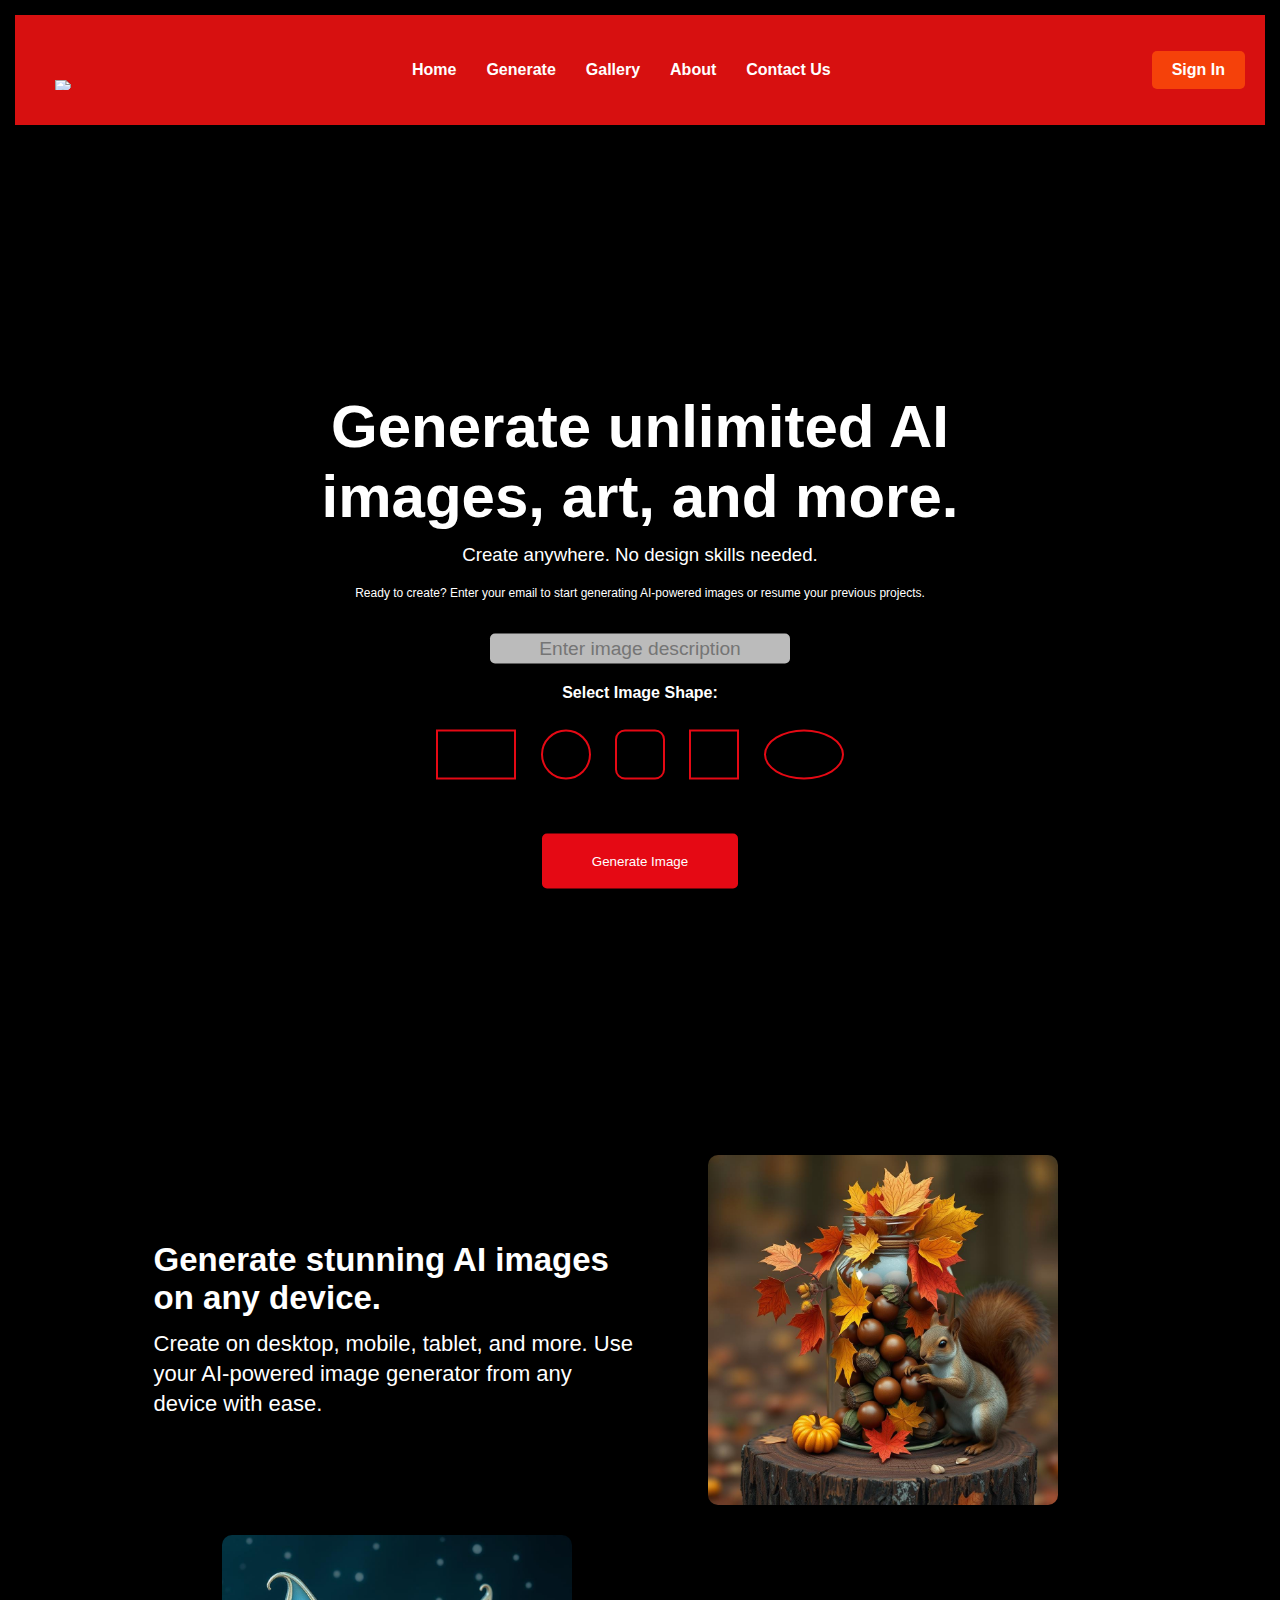
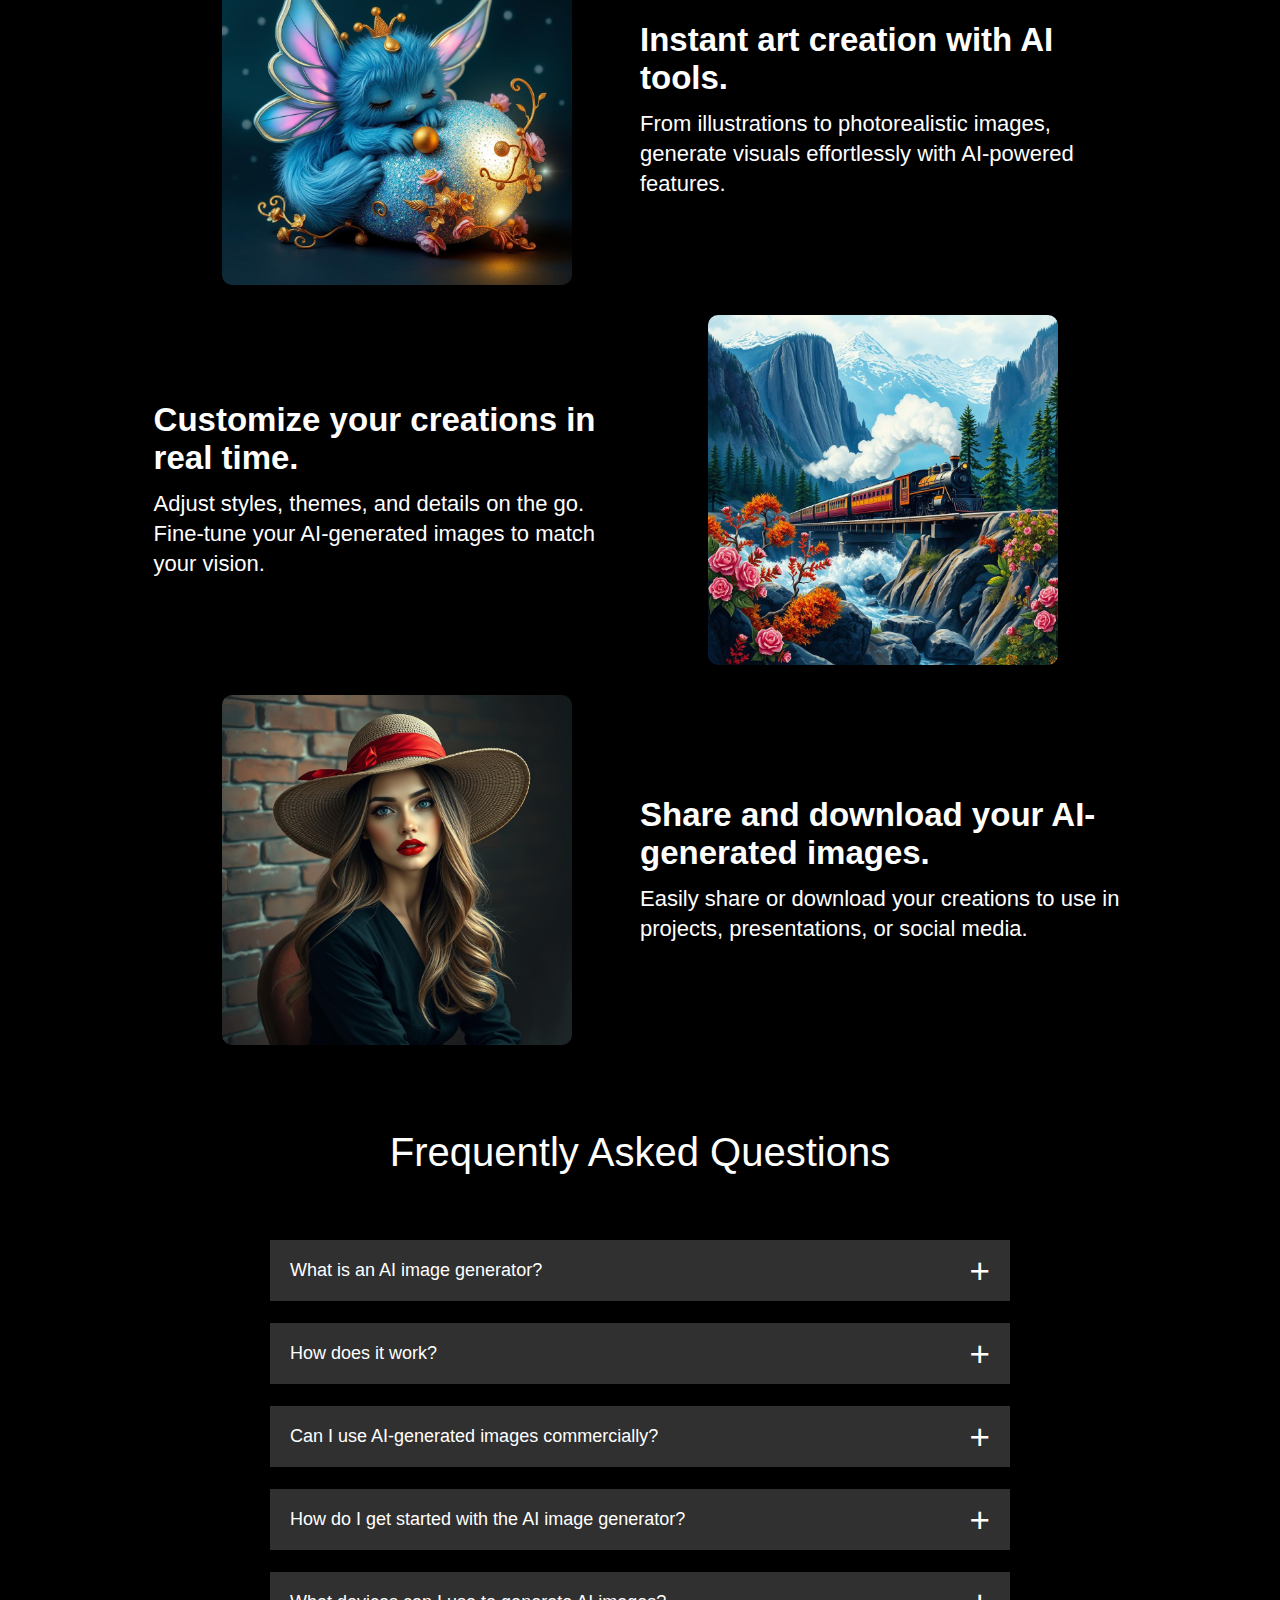
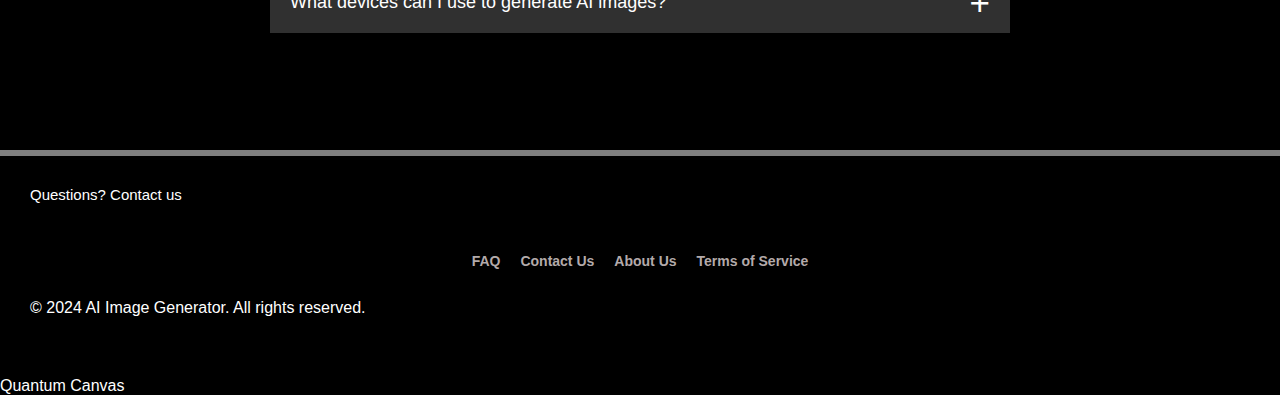
==== commit 61069695: "changes in contact us" ====
--- a/ai image generator/index.html
+++ b/ai image generator/index.html
@@ -65,7 +65,62 @@
             display: block;
             margin-top: 20px;
             transition: border-radius 0.3s ease; /* Smooth transition */
-        }
+
+        }
+
+        .shape-option {
+            width: 50px;
+            height: 50px;
+            margin: 10px;
+            display: inline-block;
+            cursor: pointer;
+            border: 2px solid #e50914;
+            transition: background-color 0.3s ease, transform 0.3s ease;
+        }
+        
+        .rectangle {
+            width: 80px;
+        }
+        
+        .circle {
+            border-radius: 50%;
+        }
+        
+        .rounded {
+            border-radius: 10px;
+        }
+        
+        .oval {
+            width: 80px;
+            height: 50px;
+            border-radius: 50%;
+        }
+        
+        .shape-option:hover {
+            background-color: #e50914;
+            transform: scale(1.1);
+        }
+        
+        .rectangle:hover {
+            background-color: #1db954;
+        }
+        
+        .circle:hover {
+            background-color: #f39c12;
+        }
+        
+        .rounded:hover {
+            background-color: #3498db;
+        }
+        
+        .square:hover {
+            background-color: #8e44ad;
+        }
+        
+        .oval:hover {
+            background-color: #e74c3c;
+        }
+        
     </style>
 </head>
 <body>
@@ -236,3 +291,6 @@
             imageElement.style.borderRadius = '15px'; // Rounded corners
         } else if (selectedShape === 'square') {
             imageElement.style.borderRadius = '0'; //
+        }
+    }
+        </script>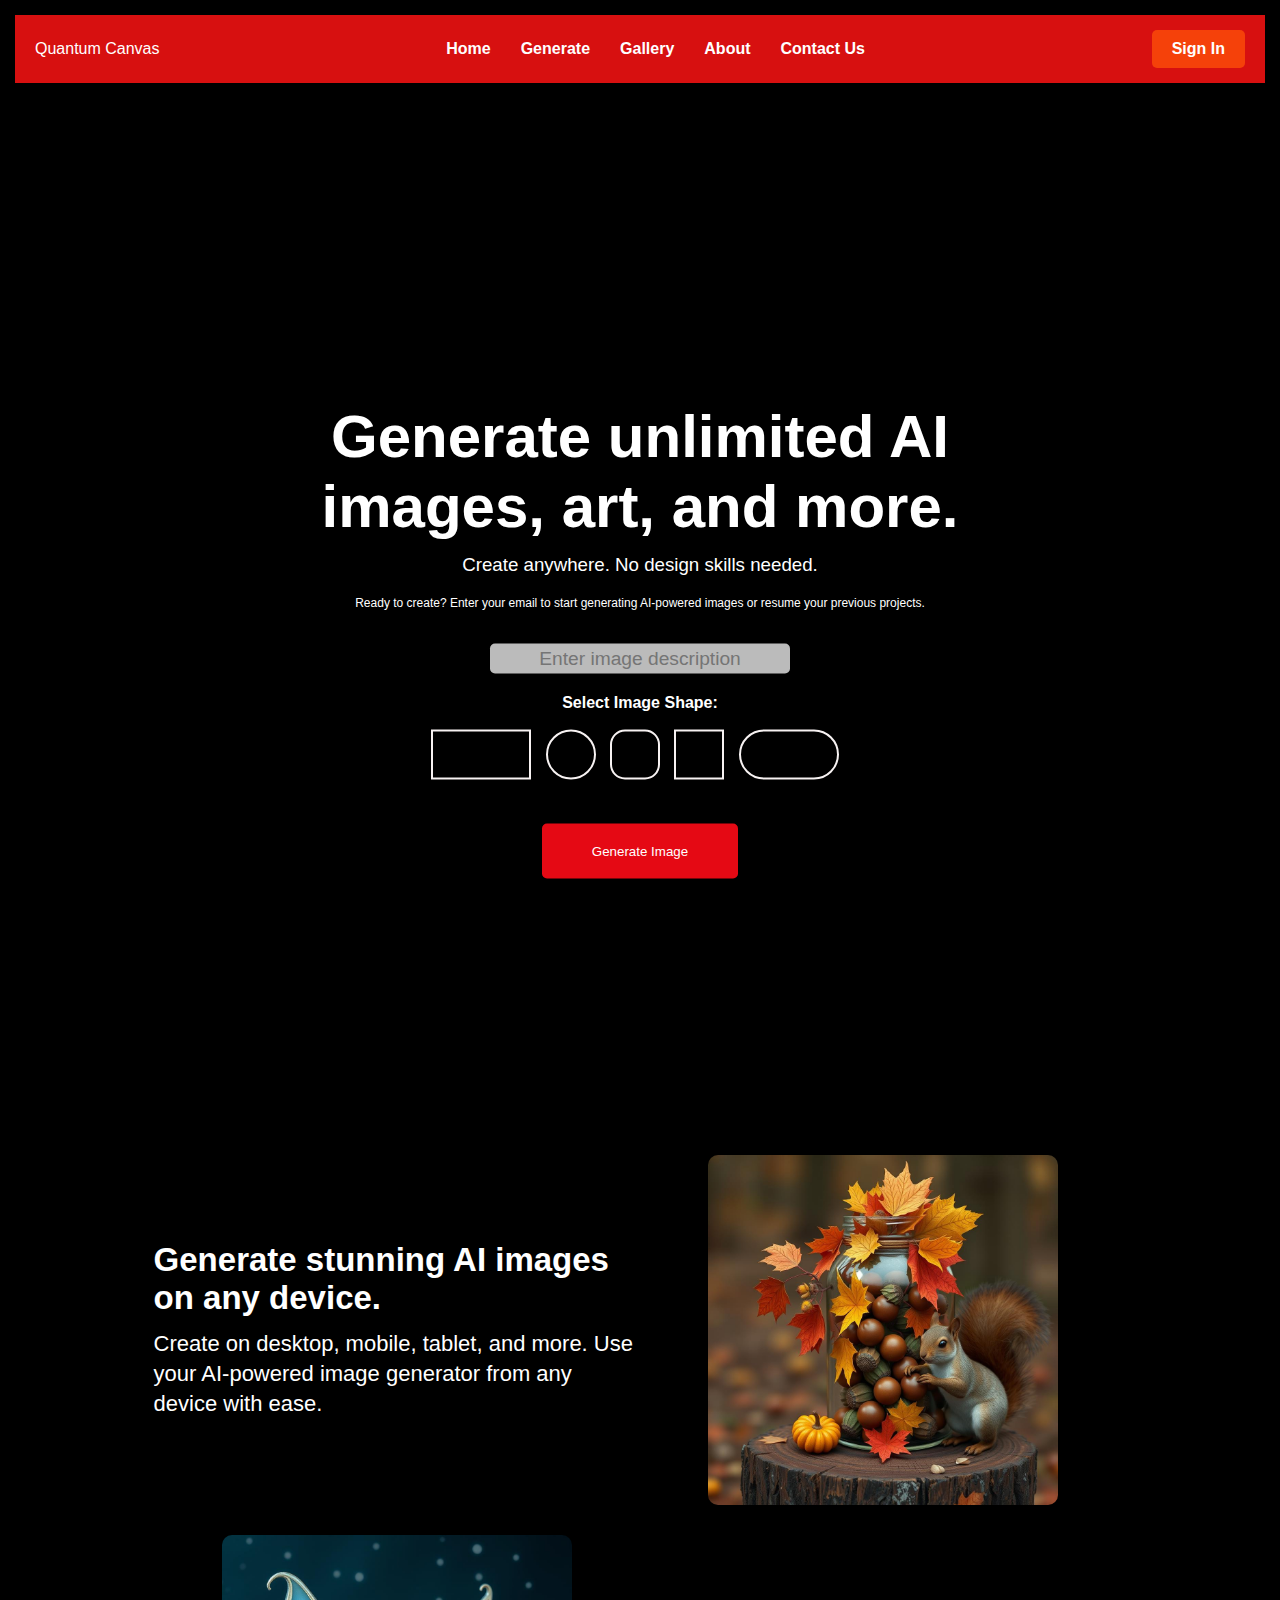
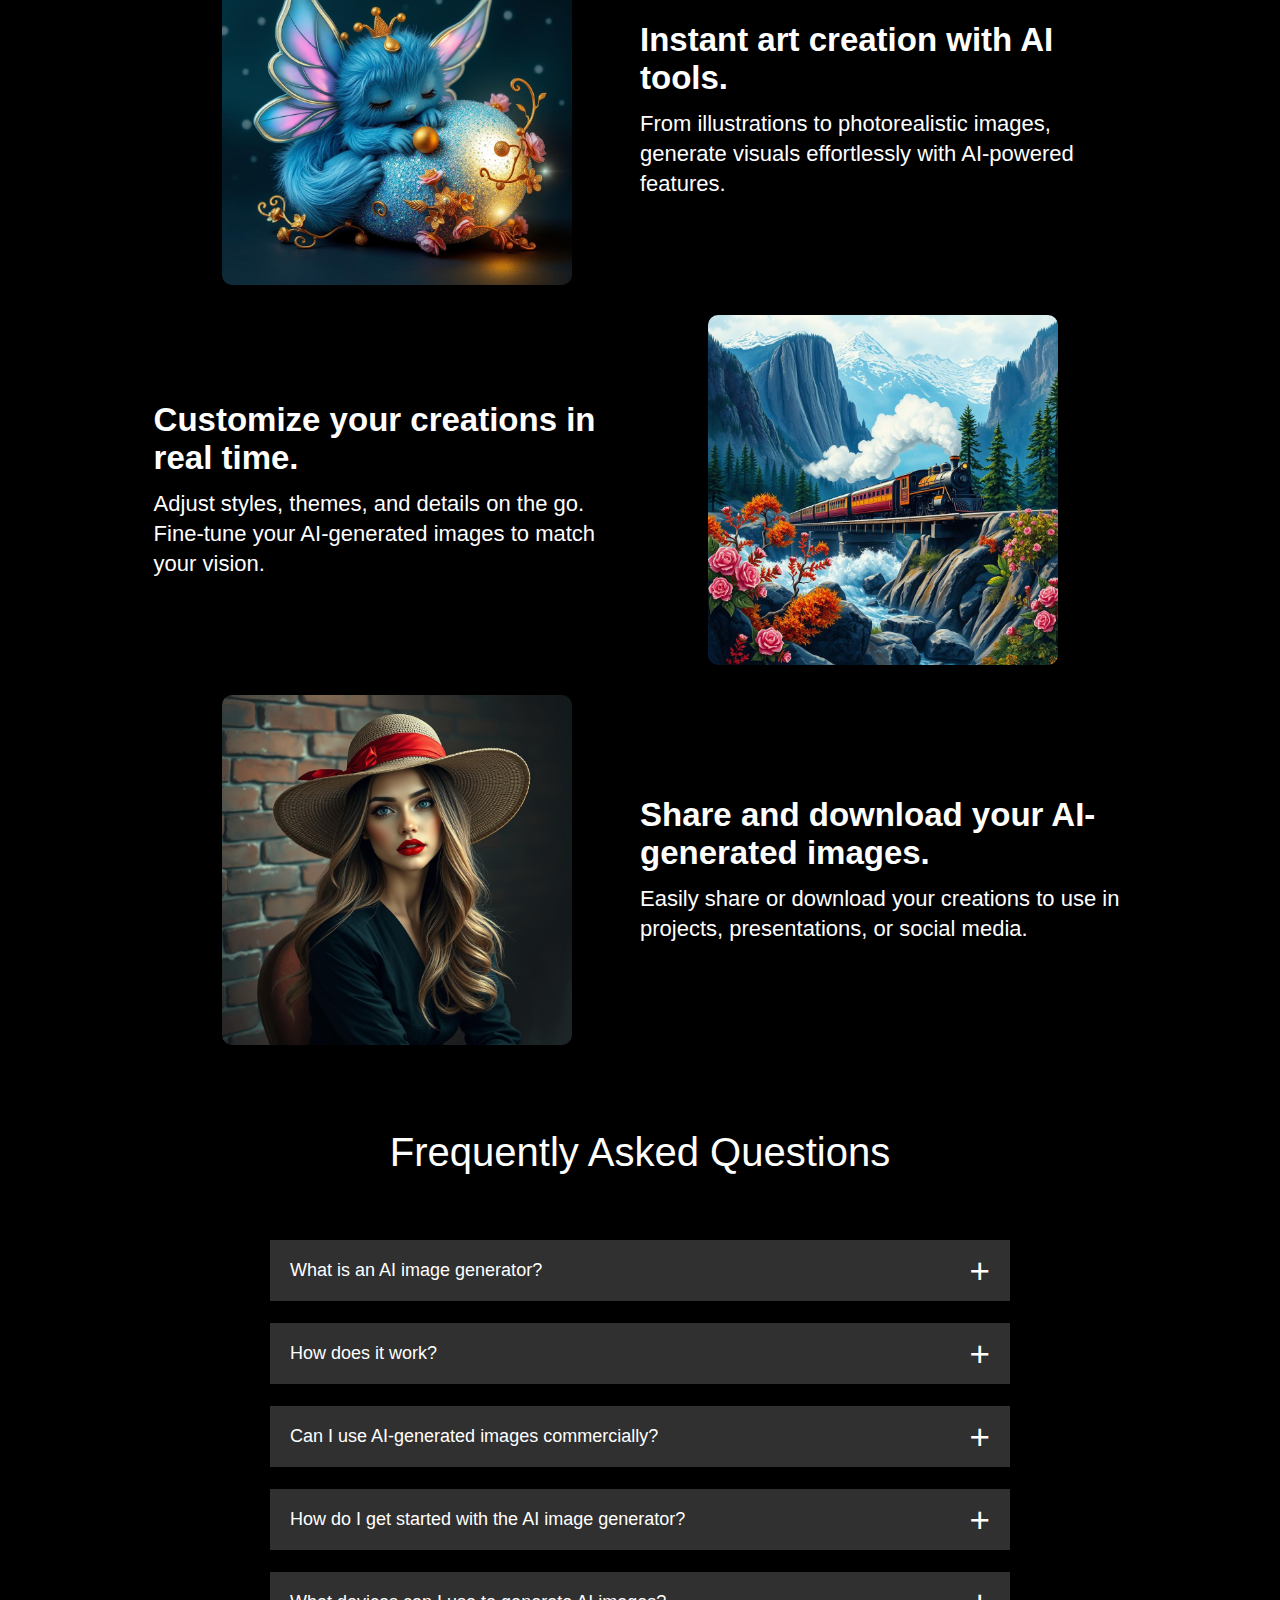
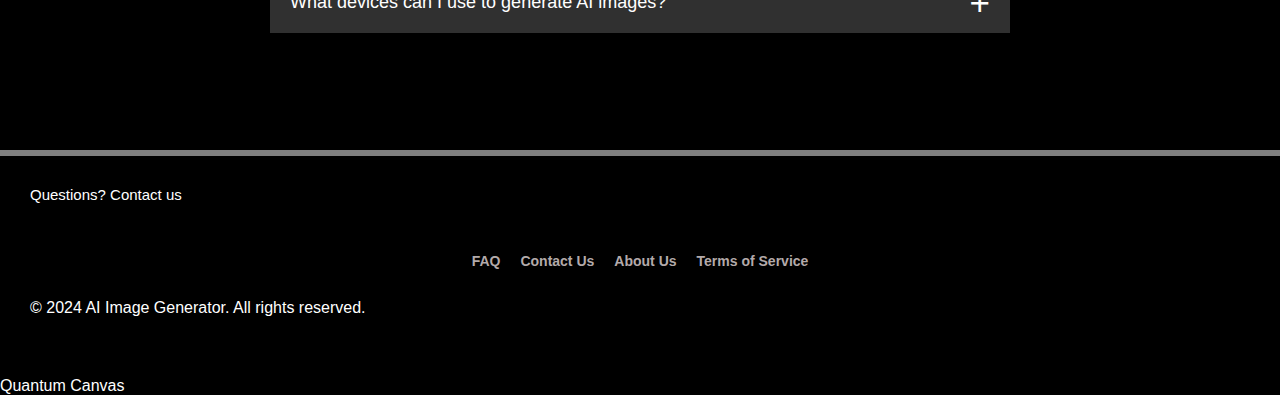
==== commit f4fe315f: "changes" ====
--- a/ai image generator/index.html
+++ b/ai image generator/index.html
@@ -65,69 +65,72 @@
             display: block;
             margin-top: 20px;
             transition: border-radius 0.3s ease; /* Smooth transition */
-
-        }
-
-        .shape-option {
-            width: 50px;
-            height: 50px;
-            margin: 10px;
-            display: inline-block;
+        }
+
+        /* Modal styles */
+        .modal {
+            display: none; /* Hidden by default */
+            position: fixed; 
+            z-index: 1000; 
+            left: 0;
+            top: 0;
+            
+            width: 100%;
+            height: 100%;
+            overflow: auto; 
+            background-color: rgb(0,0,0); /* Fallback color */
+            background-color: rgba(0,0,0,0.4); /* Black w/ opacity */
+        }
+
+        .modal-content {
+            background-color: #f8f3f3;
+            margin: 15% auto; /* 15% from the top and centered */
+            padding: 20px;
+            border: 2px solid #0f0f0f;
+            border-radius: 15px;
+            color:black;
+            width: 300px; /* Could be more or less, depending on screen size */
+        }
+
+        .close {
+            color: #aaa;
+            float: right;
+            font-size: 28px;
+            font-weight: bold;
+        }
+
+        .close:hover,
+        .close:focus {
+            color: black;
+            text-decoration: none;
             cursor: pointer;
-            border: 2px solid #e50914;
-            transition: background-color 0.3s ease, transform 0.3s ease;
-        }
-        
-        .rectangle {
-            width: 80px;
-        }
-        
-        .circle {
-            border-radius: 50%;
-        }
-        
-        .rounded {
-            border-radius: 10px;
-        }
-        
-        .oval {
-            width: 80px;
-            height: 50px;
-            border-radius: 50%;
-        }
-        
-        .shape-option:hover {
-            background-color: #e50914;
-            transform: scale(1.1);
-        }
-        
-        .rectangle:hover {
-            background-color: #1db954;
-        }
-        
-        .circle:hover {
-            background-color: #f39c12;
-        }
-        
-        .rounded:hover {
-            background-color: #3498db;
-        }
-        
-        .square:hover {
-            background-color: #8e44ad;
-        }
-        
-        .oval:hover {
-            background-color: #e74c3c;
-        }
-        
+        }
+
+        /* Login button style */
+        .signin {
+            cursor: pointer;
+        }
+
+        /* Style for switch between login and signup */
+        .toggle-link {
+            cursor: pointer;
+            color:black;
+            text-decoration: none;
+        }
+
+        #submitButton
+        {
+            padding: 12px;width:100px;
+            border-radius: 23px;
+        }
+     
     </style>
 </head>
 <body>
 
 <div class="header">
     <div class="nav">
-        <img class="logo" src="logo.png">
+       <p>Quantum Canvas</p>
         <ul>
             <li><a href="index.html">Home</a></li>
             <li><a href="generate.html">Generate</a></li>
@@ -136,7 +139,7 @@
             <li><a href="contact.html">Contact Us</a></li>
         </ul>
 
-        <button class="signin">Sign In</button>
+        <button class="signin" id="signinBtn">Sign In</button>
     </div>
 
     <div class="content">
@@ -270,6 +273,32 @@
     Quantum Canvas
 </div>
 
+<!-- Login Modal -->
+<div id="loginModal" class="modal">
+    <div class="modal-content">
+        <span class="close" id="closeModal">&times;</span>
+        <h2 id="modalTitle">Sign In</h2>
+        <br/>
+        <div id="modalBody">
+            <form id="authForm">
+                <div id="emailField">
+                    <label for="email">Email:</label><br>
+                    <br/>
+                    <input style="color:black" type="email" id="email" name="email" required><br><br>
+                </div>
+                <div id="passwordField">
+                    <label for="password">Password:</label><br>
+                    <br/>
+                    <input style="color:black" type="password" id="password" name="password" required><br><br>
+                </div>
+                <button type="submit" id="submitButton">Login</button>
+            </form>
+            <br/>
+            <p>New User? <span class="toggle-link" id="toggleLink">Sign Up Here</span></p>
+        </div>
+    </div>
+</div>
+
 <script src="script.js"></script>
 <script>
     // JavaScript to handle shape selection and image display
@@ -290,7 +319,66 @@
         } else if (selectedShape === 'rounded') {
             imageElement.style.borderRadius = '15px'; // Rounded corners
         } else if (selectedShape === 'square') {
-            imageElement.style.borderRadius = '0'; //
+            imageElement.style.borderRadius = '0'; 
+        } else if (selectedShape === 'oval') {
+            imageElement.style.borderRadius = '25px'; 
         }
     }
-        </script>+
+    // Modal functionality
+    const modal = document.getElementById("loginModal");
+    const btn = document.getElementById("signinBtn");
+    const span = document.getElementById("closeModal");
+    const toggleLink = document.getElementById("toggleLink");
+    const modalTitle = document.getElementById("modalTitle");
+    const submitButton = document.getElementById("submitButton");
+    const emailField = document.getElementById("emailField");
+    const passwordField = document.getElementById("passwordField");
+
+    // When the user clicks the button, open the modal 
+    btn.onclick = function() {
+        modal.style.display = "block";
+    }
+
+    // When the user clicks on <span> (x), close the modal
+    span.onclick = function() {
+        modal.style.display = "none";
+    }
+
+    // When the user clicks anywhere outside of the modal, close it
+    window.onclick = function(event) {
+        if (event.target == modal) {
+            modal.style.display = "none";
+        }
+    }
+
+    // Handle toggle between login and sign up
+    toggleLink.onclick = function() {
+        if (modalTitle.innerText === "Sign In") {
+            modalTitle.innerText = "Sign Up";
+            submitButton.innerText = "Sign Up";
+            toggleLink.innerText = "Already have an account? Click to Login";
+        } else {
+            modalTitle.innerText = "Sign In";
+            submitButton.innerText = "Login";
+            toggleLink.innerText =  "New User? Sign Up Here";
+        }
+    };
+
+    // Handle form submission (for now, just log the inputs)
+    document.getElementById("authForm").onsubmit = function(event) {
+        event.preventDefault(); // Prevent the default form submission
+        const email = document.getElementById("email").value;
+        const password = document.getElementById("password").value;
+
+        // For demonstration purposes
+        console.log(`Email: ${email}, Password: ${password}`);
+
+        // Close modal after submission
+        modal.style.display = "none";
+
+        // You can add your login or signup logic here (e.g., API call)
+    };
+</script>
+</body>
+</html>
--- a/ai image generator/header.css
+++ b/ai image generator/header.css
@@ -21,10 +21,7 @@
 }
 
 /* Logo Styling */
-.logo {
-height: 50px;
-width: auto;
-}
+
 
 /* Navigation Menu Styling */
 .nav ul {
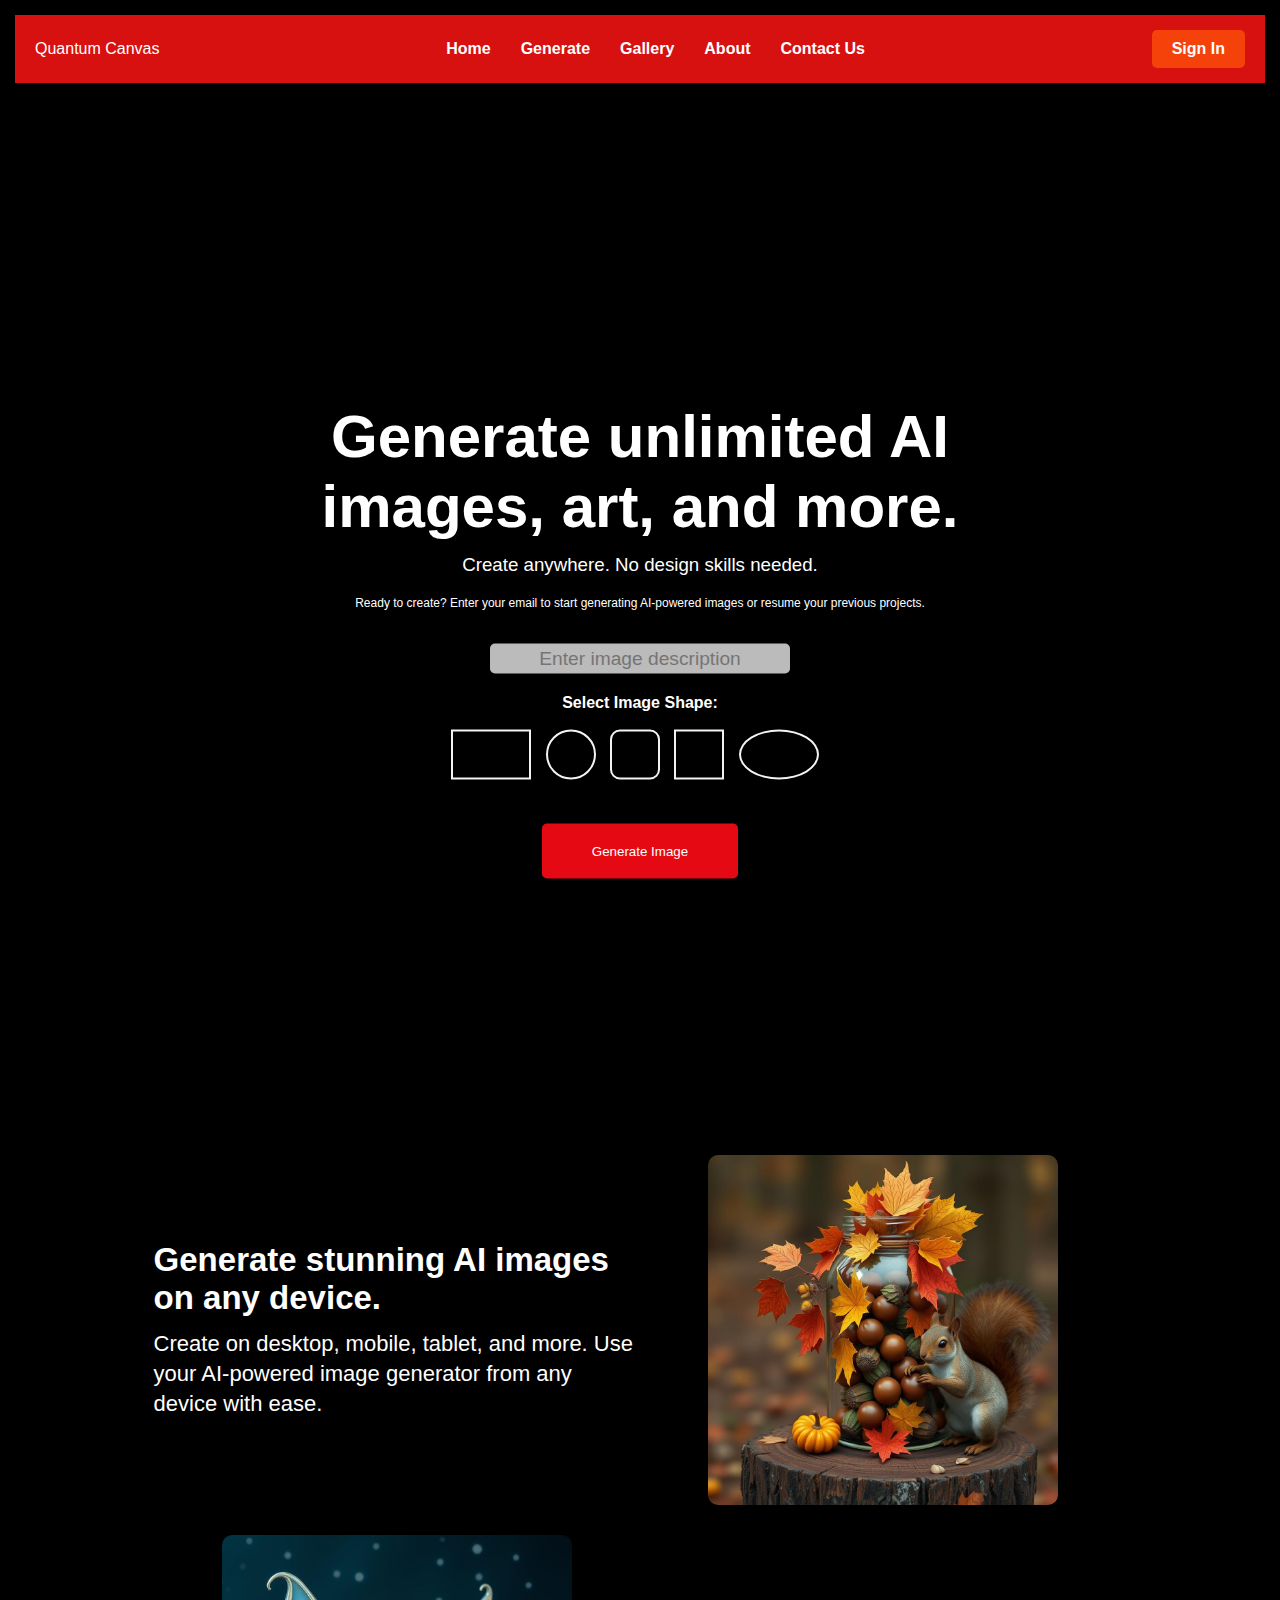
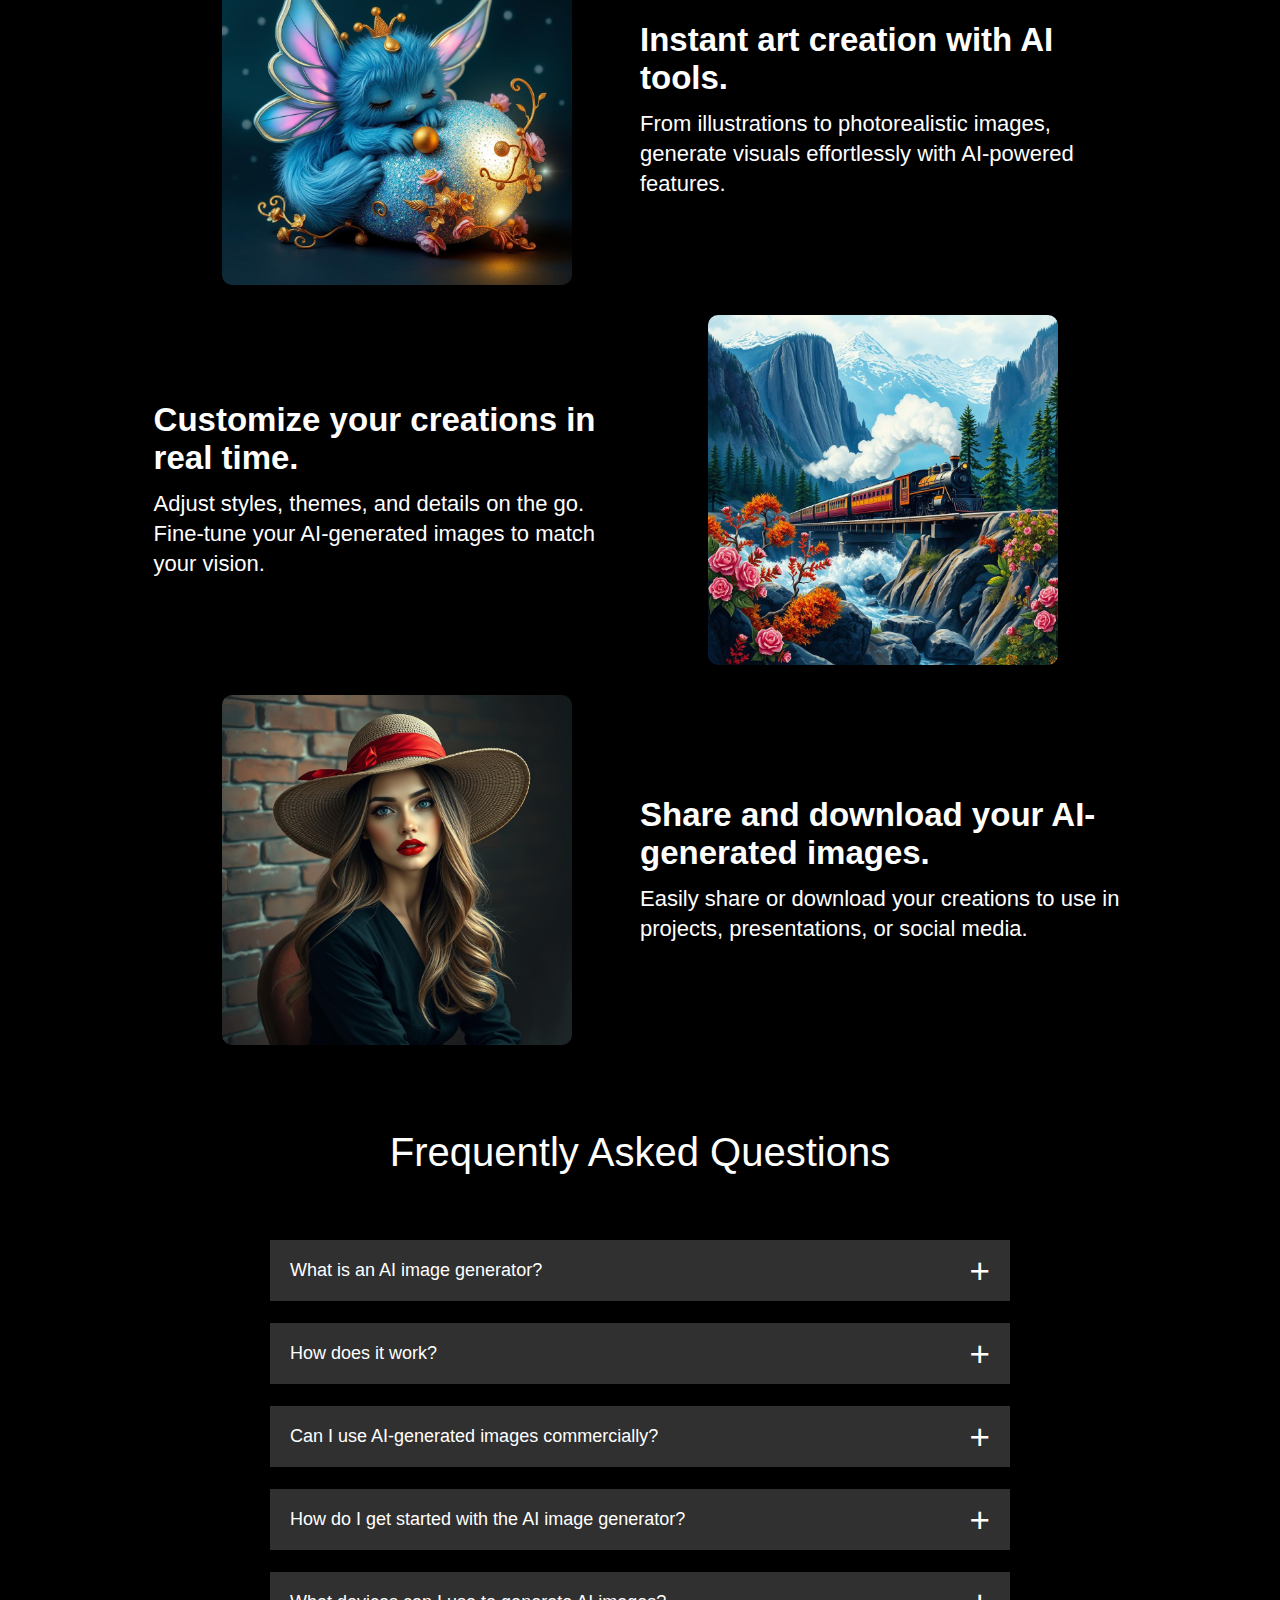
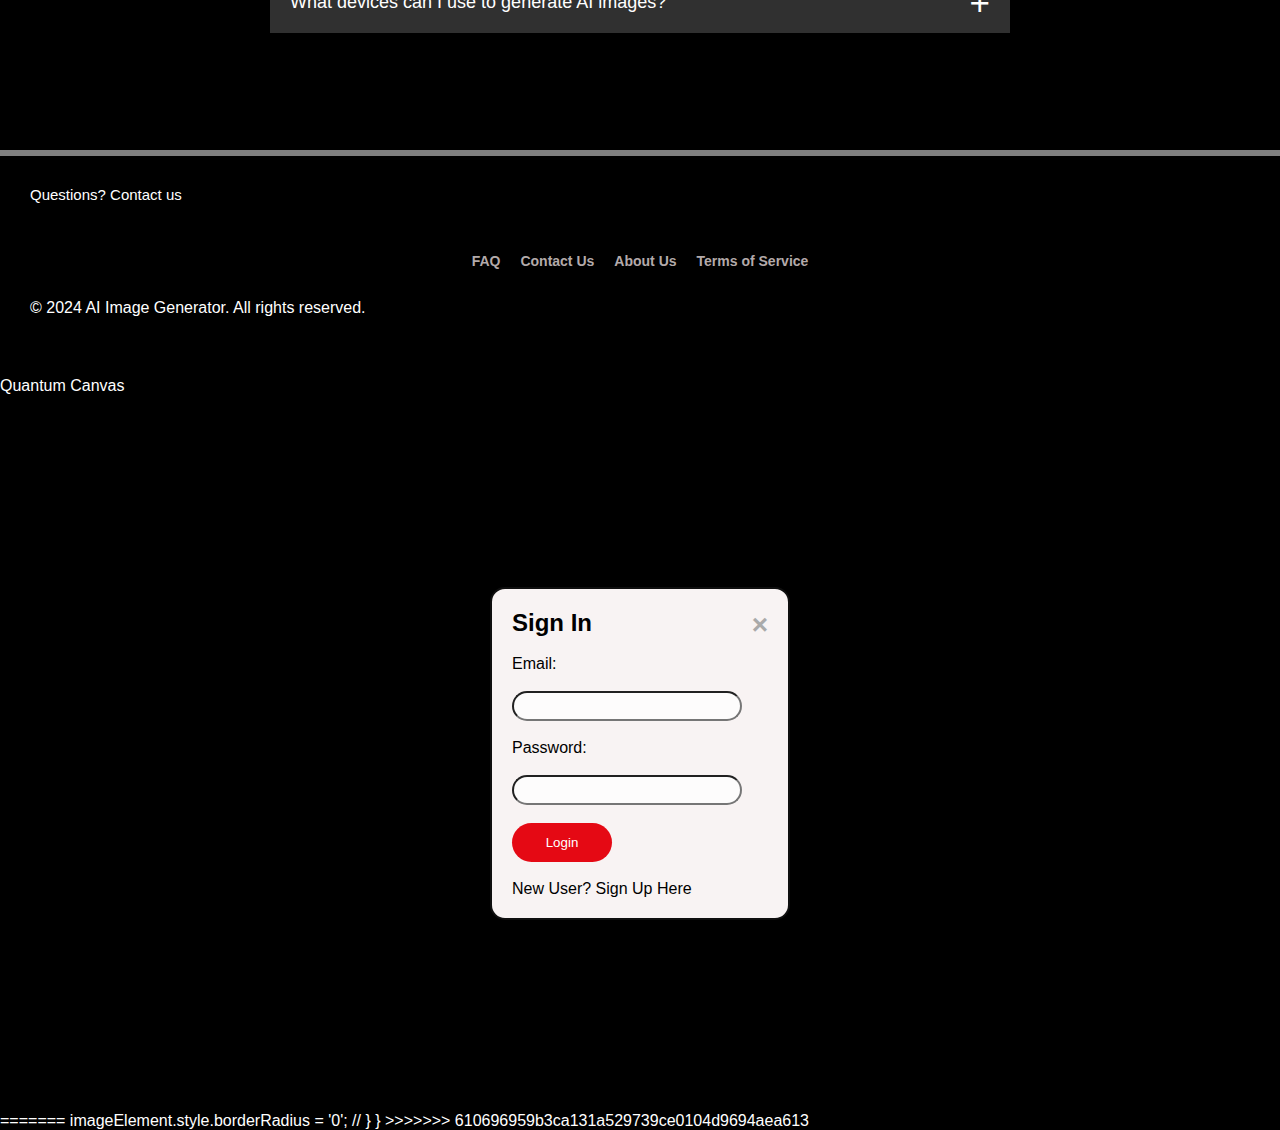
==== commit d9fa9043: "changes" ====
--- a/ai image generator/index.html
+++ b/ai image generator/index.html
@@ -65,8 +65,10 @@
             display: block;
             margin-top: 20px;
             transition: border-radius 0.3s ease; /* Smooth transition */
-        }
-
+
+        }
+
+<<<<<<< HEAD
         /* Modal styles */
         .modal {
             display: none; /* Hidden by default */
@@ -124,6 +126,61 @@
             border-radius: 23px;
         }
      
+=======
+        .shape-option {
+            width: 50px;
+            height: 50px;
+            margin: 10px;
+            display: inline-block;
+            cursor: pointer;
+            border: 2px solid #e50914;
+            transition: background-color 0.3s ease, transform 0.3s ease;
+        }
+        
+        .rectangle {
+            width: 80px;
+        }
+        
+        .circle {
+            border-radius: 50%;
+        }
+        
+        .rounded {
+            border-radius: 10px;
+        }
+        
+        .oval {
+            width: 80px;
+            height: 50px;
+            border-radius: 50%;
+        }
+        
+        .shape-option:hover {
+            background-color: #e50914;
+            transform: scale(1.1);
+        }
+        
+        .rectangle:hover {
+            background-color: #1db954;
+        }
+        
+        .circle:hover {
+            background-color: #f39c12;
+        }
+        
+        .rounded:hover {
+            background-color: #3498db;
+        }
+        
+        .square:hover {
+            background-color: #8e44ad;
+        }
+        
+        .oval:hover {
+            background-color: #e74c3c;
+        }
+        
+>>>>>>> 610696959b3ca131a529739ce0104d9694aea613
     </style>
 </head>
 <body>
@@ -319,6 +376,7 @@
         } else if (selectedShape === 'rounded') {
             imageElement.style.borderRadius = '15px'; // Rounded corners
         } else if (selectedShape === 'square') {
+<<<<<<< HEAD
             imageElement.style.borderRadius = '0'; 
         } else if (selectedShape === 'oval') {
             imageElement.style.borderRadius = '25px'; 
@@ -382,3 +440,9 @@
 </script>
 </body>
 </html>
+=======
+            imageElement.style.borderRadius = '0'; //
+        }
+    }
+        </script>
+>>>>>>> 610696959b3ca131a529739ce0104d9694aea613
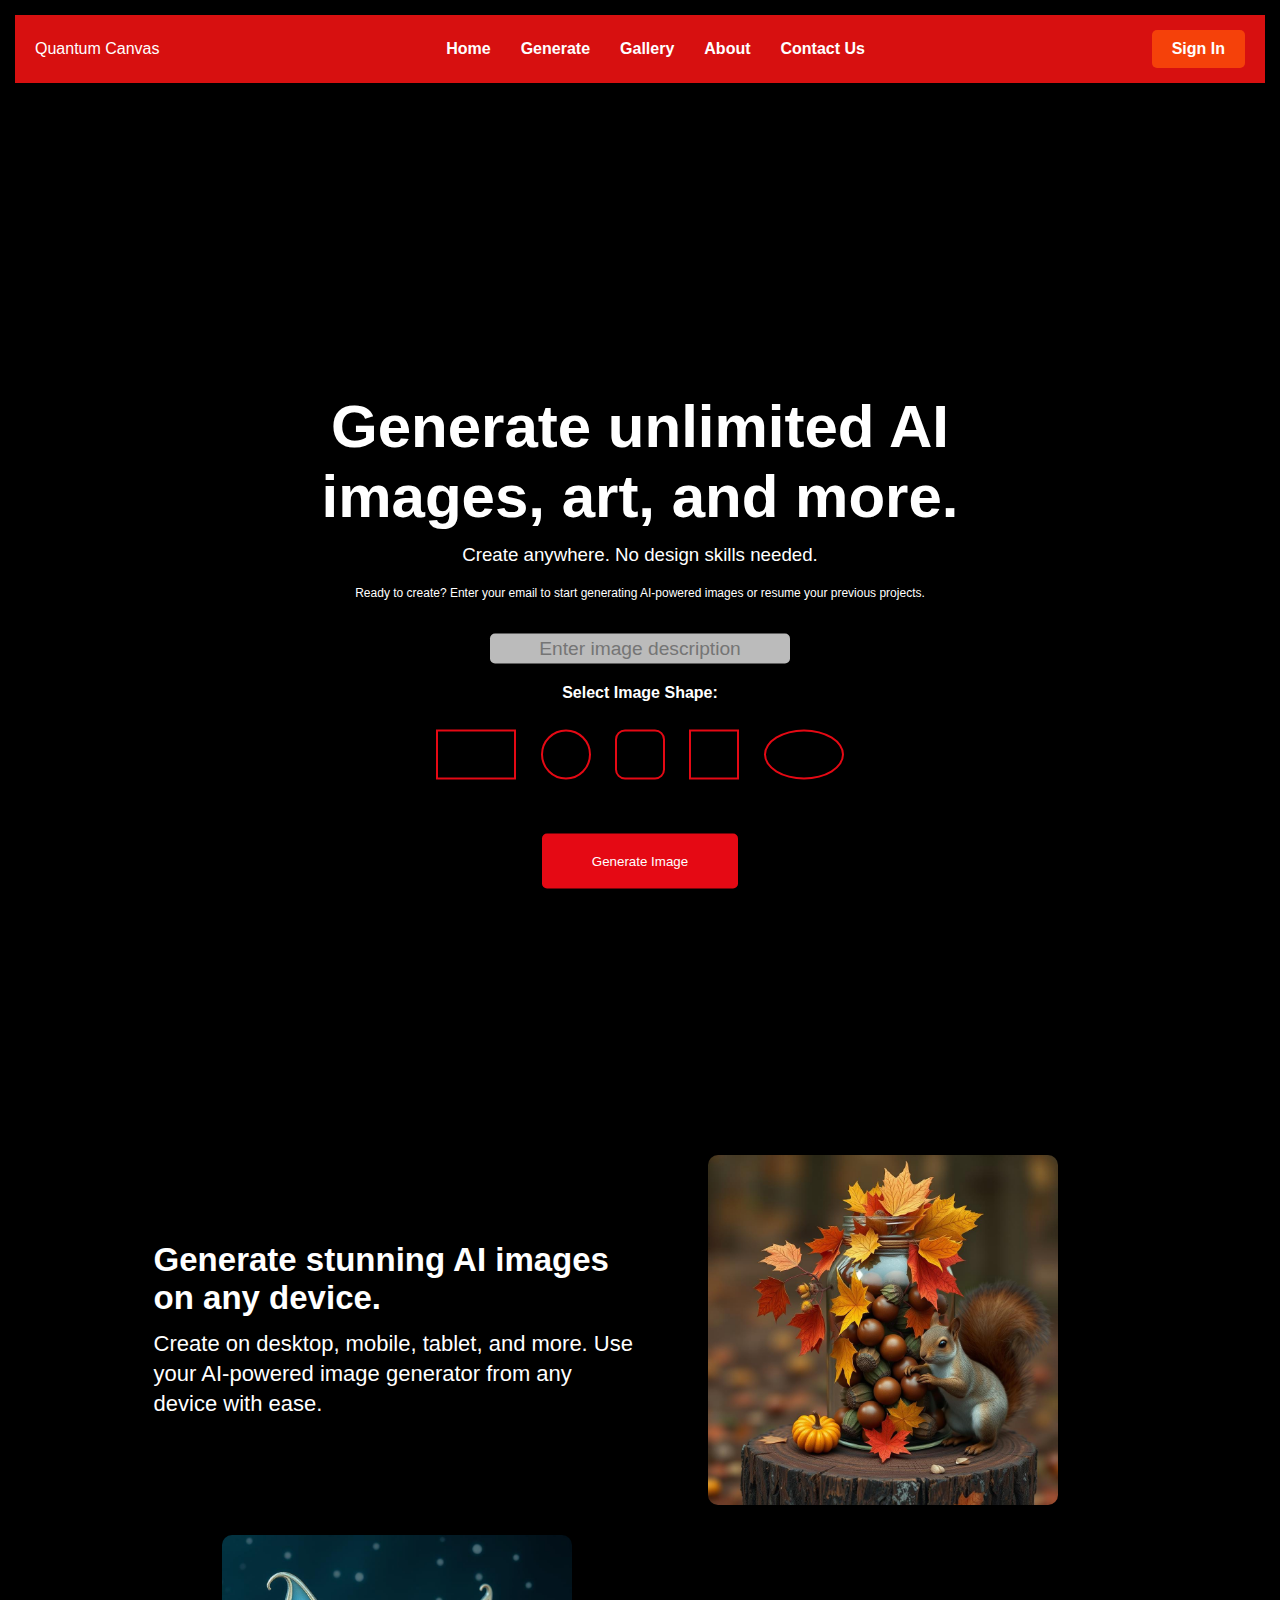
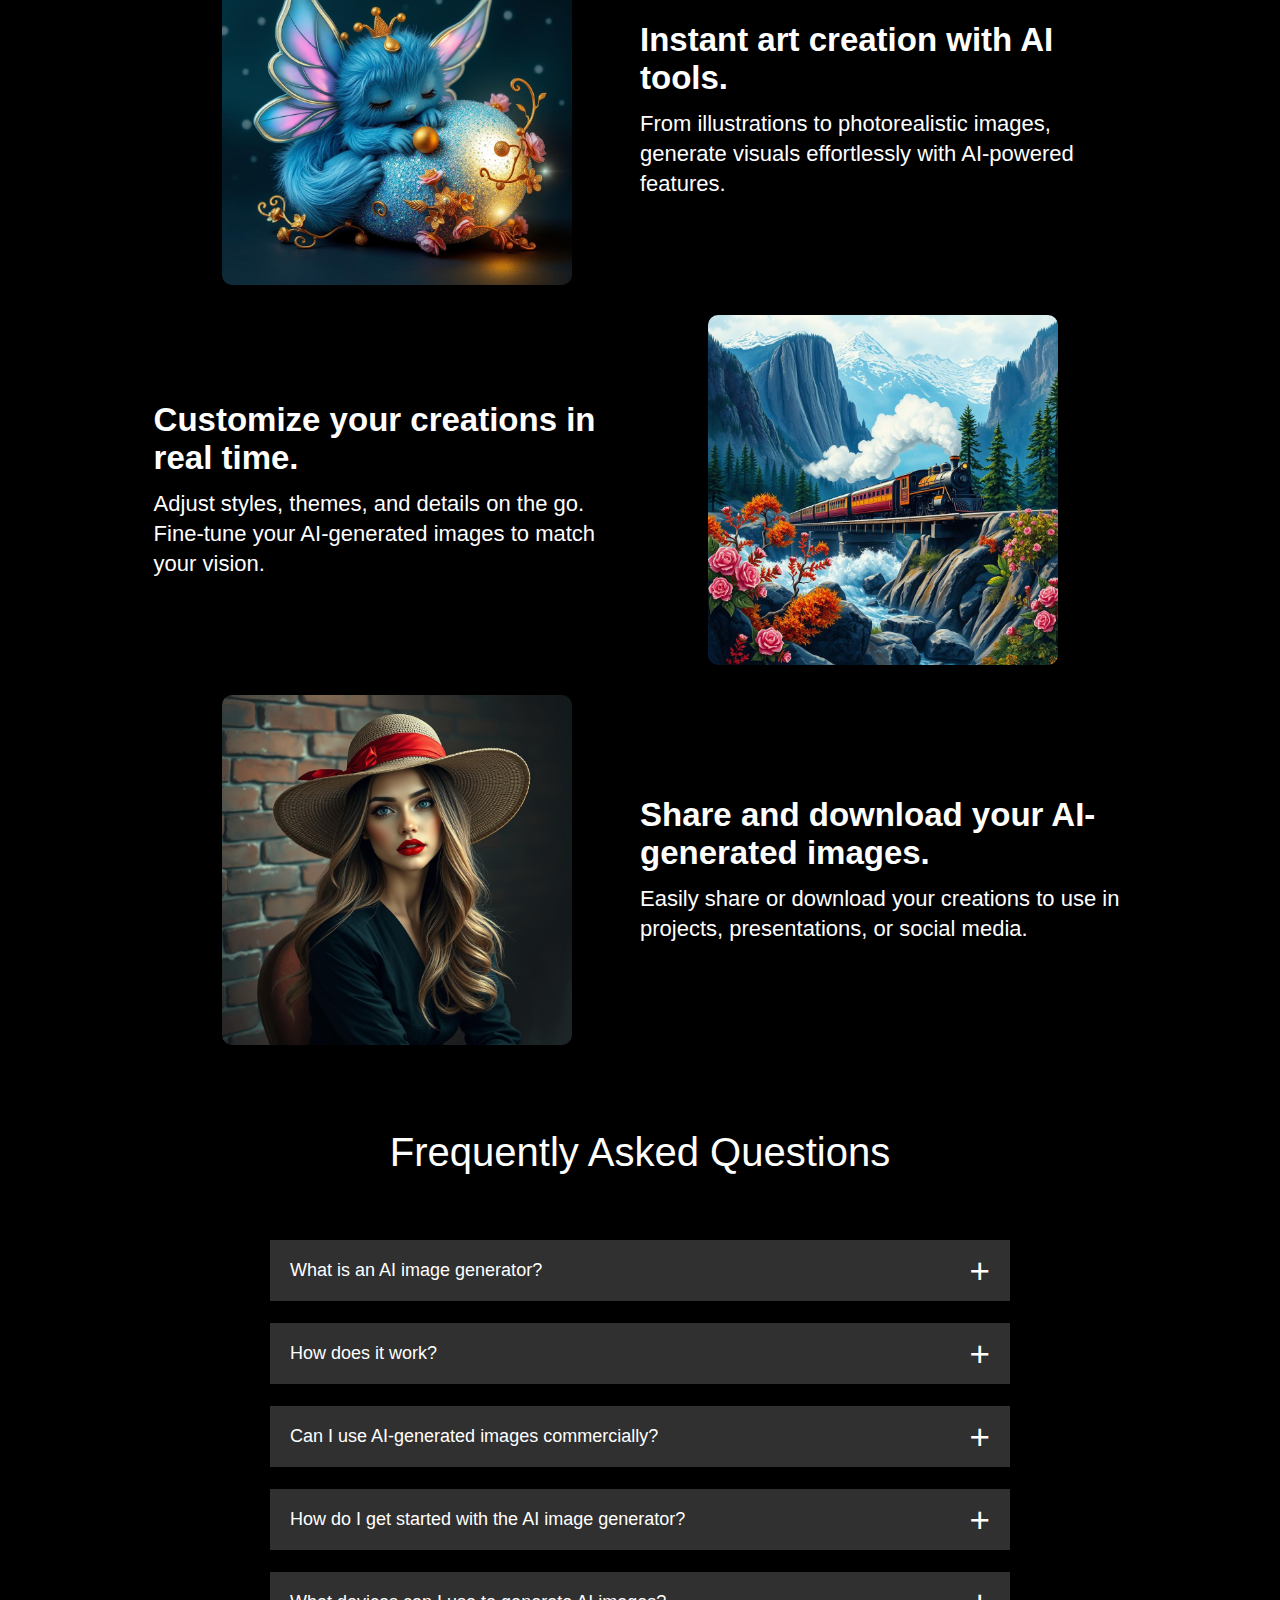
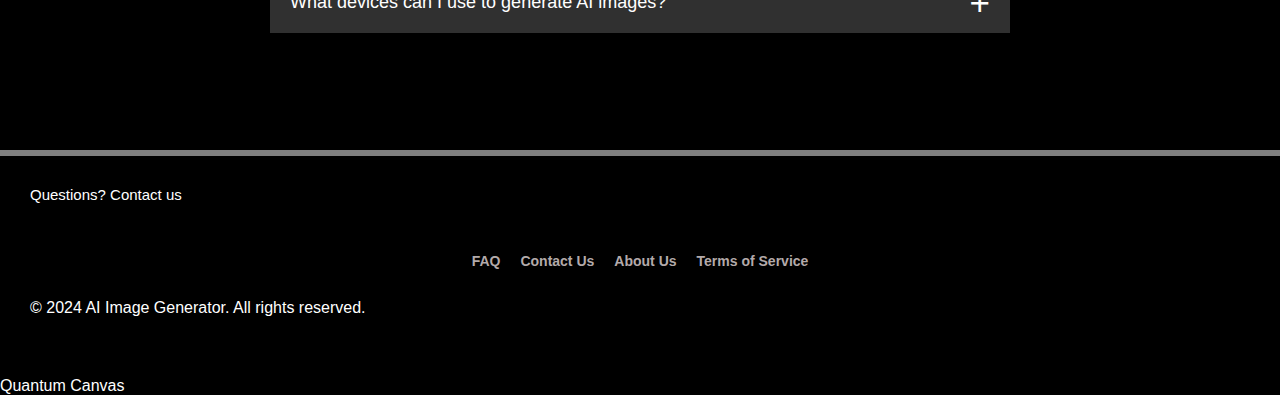
==== commit b4ca3b05: "changes" ====
--- a/ai image generator/index.html
+++ b/ai image generator/index.html
@@ -68,7 +68,6 @@
 
         }
 
-<<<<<<< HEAD
         /* Modal styles */
         .modal {
             display: none; /* Hidden by default */
@@ -126,7 +125,6 @@
             border-radius: 23px;
         }
      
-=======
         .shape-option {
             width: 50px;
             height: 50px;
@@ -180,7 +178,6 @@
             background-color: #e74c3c;
         }
         
->>>>>>> 610696959b3ca131a529739ce0104d9694aea613
     </style>
 </head>
 <body>
@@ -376,7 +373,6 @@
         } else if (selectedShape === 'rounded') {
             imageElement.style.borderRadius = '15px'; // Rounded corners
         } else if (selectedShape === 'square') {
-<<<<<<< HEAD
             imageElement.style.borderRadius = '0'; 
         } else if (selectedShape === 'oval') {
             imageElement.style.borderRadius = '25px'; 
@@ -440,9 +436,4 @@
 </script>
 </body>
 </html>
-=======
-            imageElement.style.borderRadius = '0'; //
-        }
-    }
         </script>
->>>>>>> 610696959b3ca131a529739ce0104d9694aea613
